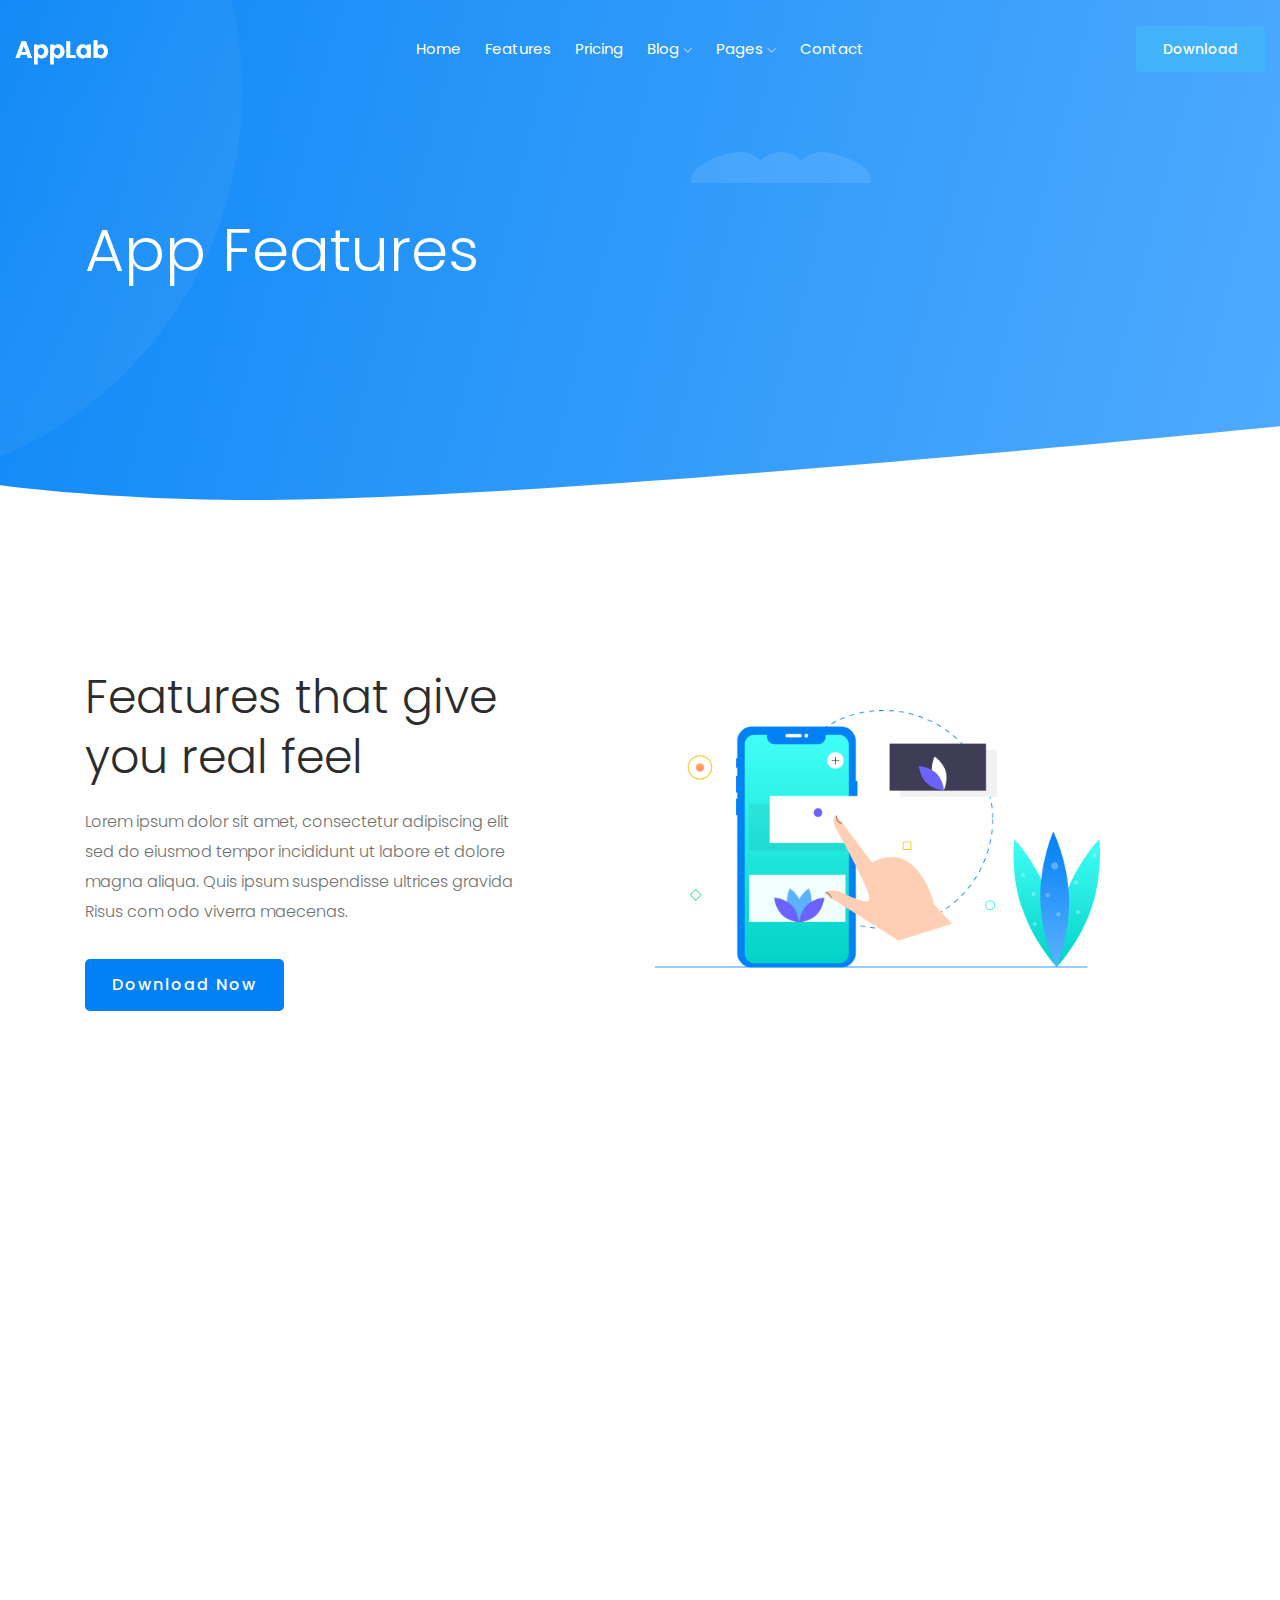
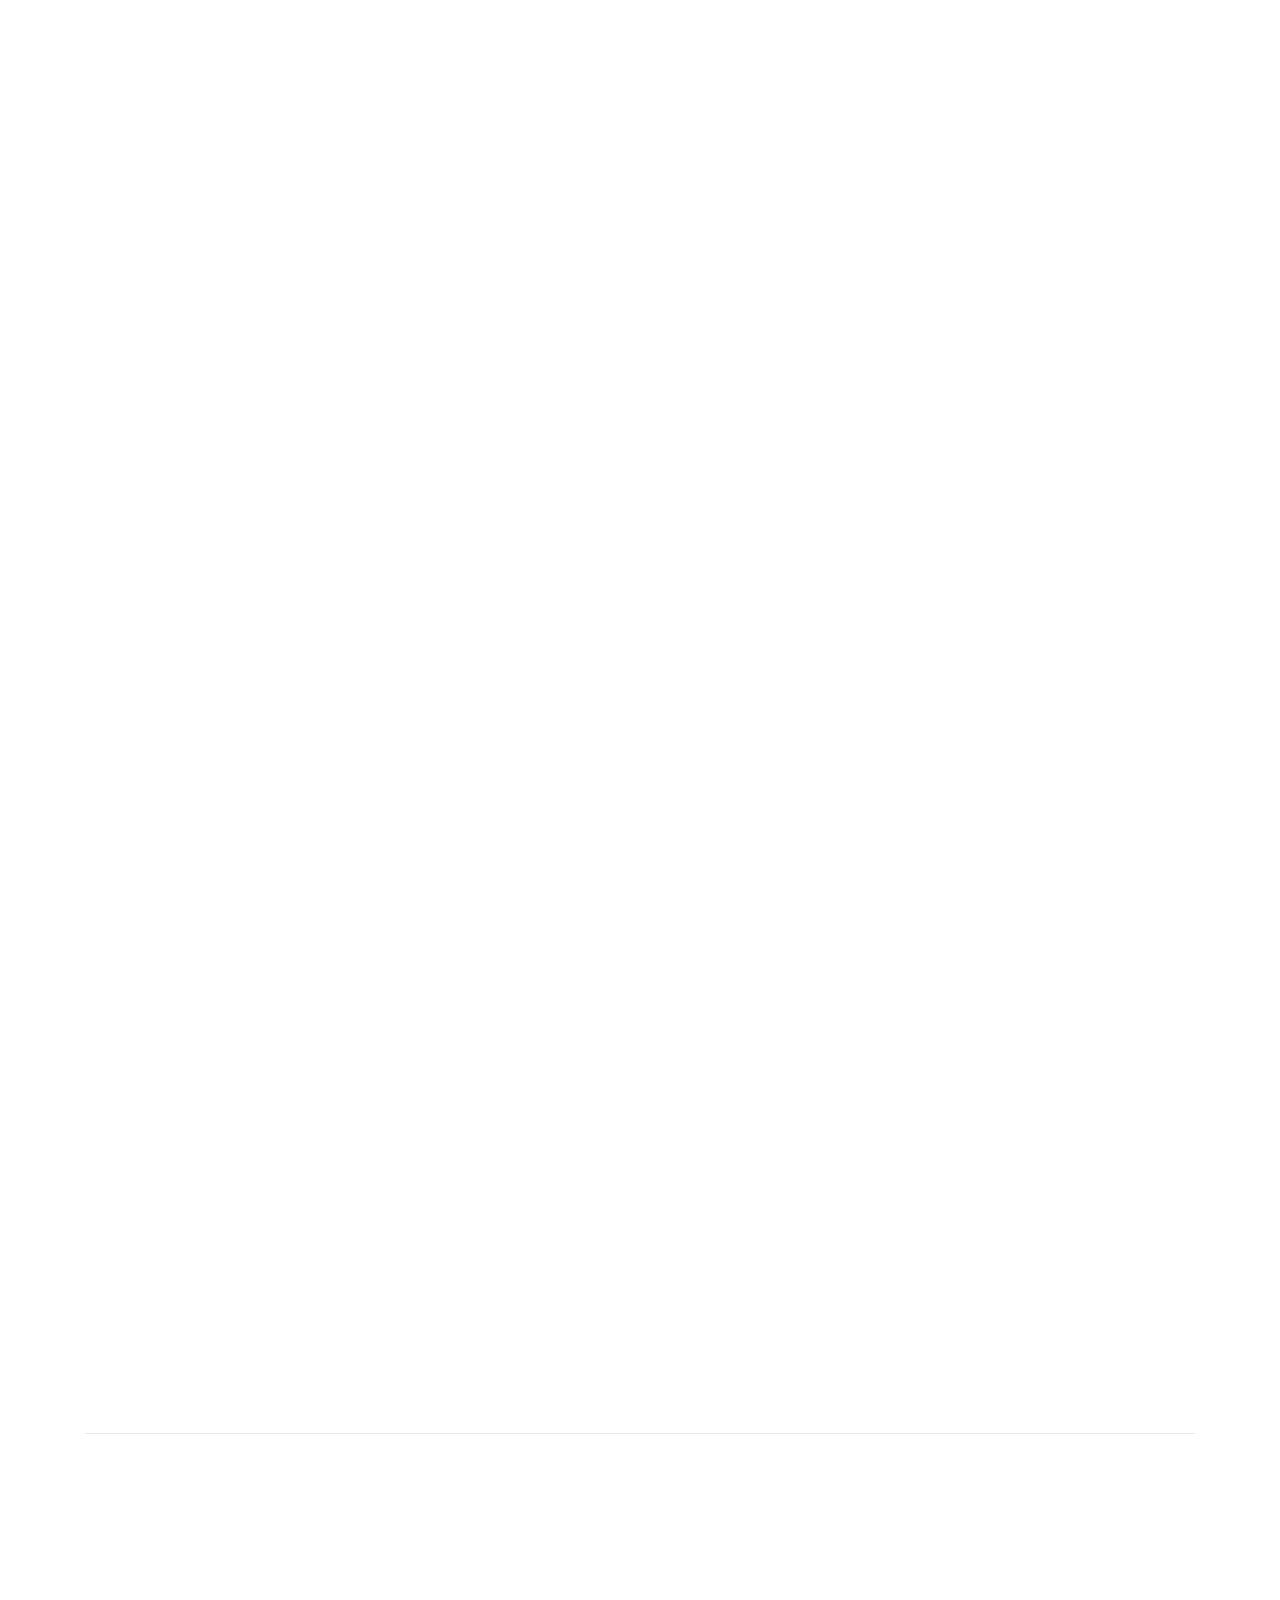
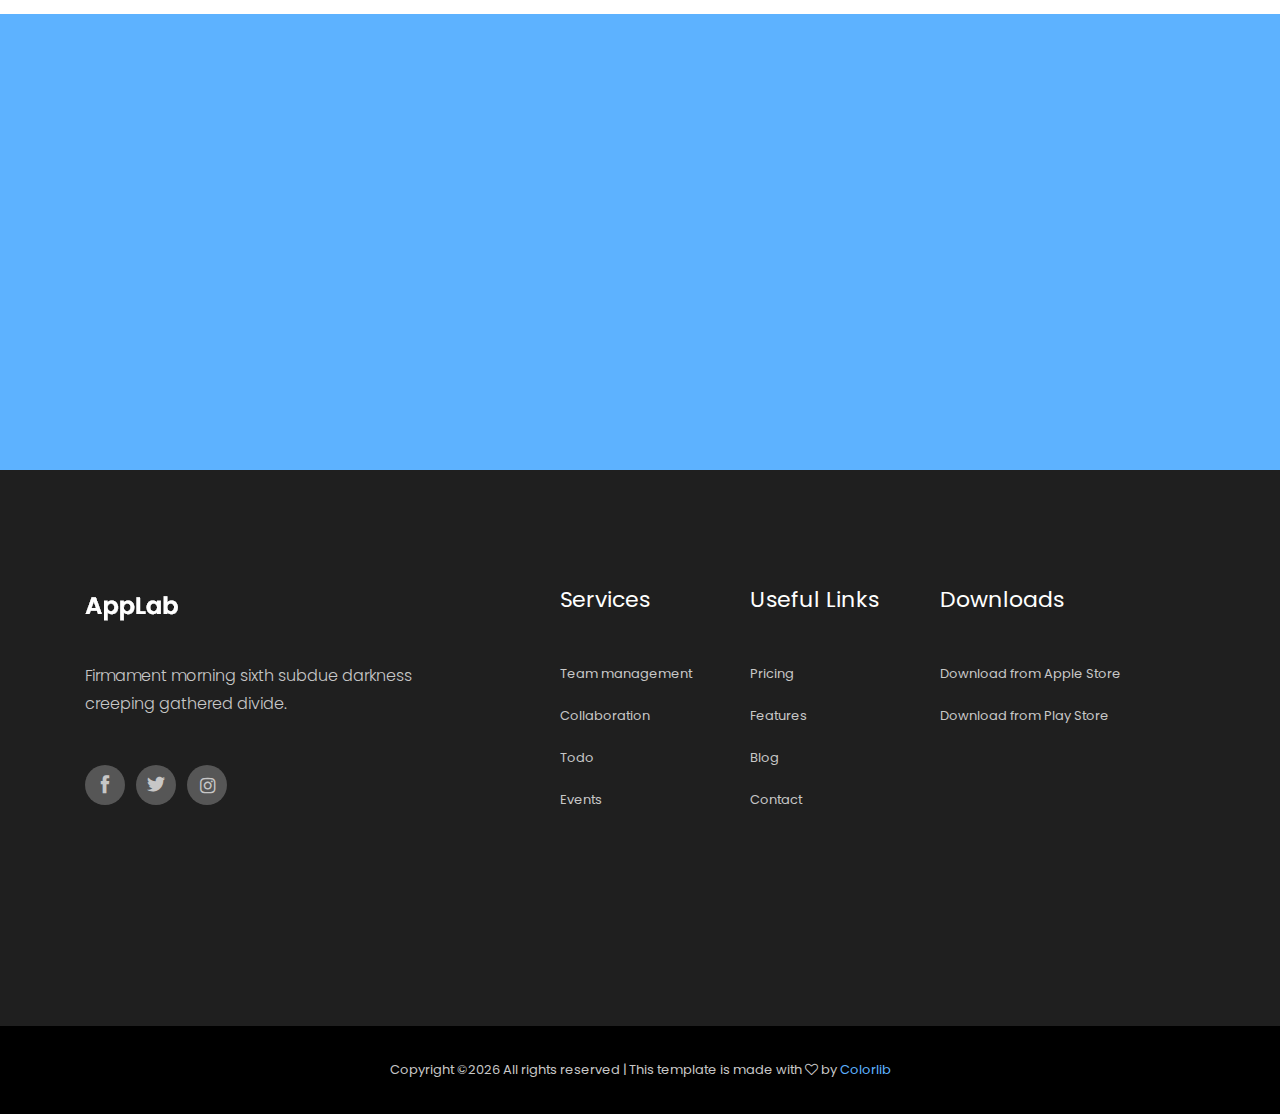
==== concept.html @ 872282f0 "changement sommaire + icones" ====
<!doctype html>
<html class="no-js" lang="zxx">

<head>
    <meta charset="utf-8">
    <meta http-equiv="x-ua-compatible" content="ie=edge">
    <title>AppLab</title>
    <meta name="description" content="">
    <meta name="viewport" content="width=device-width, initial-scale=1">

    <!-- <link rel="manifest" href="site.webmanifest"> -->
    <!-- Place favicon.ico in the root directory -->

    <!-- CSS here -->
    <link rel="stylesheet" href="css/bootstrap.min.css">
    <link rel="stylesheet" href="css/owl.carousel.min.css">
    <link rel="stylesheet" href="css/magnific-popup.css">
    <link rel="stylesheet" href="css/font-awesome.min.css">
    <link rel="stylesheet" href="css/themify-icons.css">
    <link rel="stylesheet" href="css/nice-select.css">
    <link rel="stylesheet" href="css/flaticon.css">
    <link rel="stylesheet" href="css/gijgo.css">
    <link rel="stylesheet" href="css/animate.min.css">
    <link rel="stylesheet" href="css/slick.css">
    <link rel="stylesheet" href="css/slicknav.css">
    <link rel="stylesheet" href="css/style.css">
    <!-- <link rel="stylesheet" href="css/responsive.css"> -->
</head>

<body>
    <!--[if lte IE 9]>
            <p class="browserupgrade">You are using an <strong>outdated</strong> browser. Please <a href="https://browsehappy.com/">upgrade your browser</a> to improve your experience and security.</p>
        <![endif]-->

    <!-- header-start -->
    <header>
        <div class="header-area ">
            <div id="sticky-header" class="main-header-area">
                <div class="container-fluid">
                    <div class="row align-items-center">
                        <div class="col-xl-3 col-lg-2">
                            <div class="logo">
                                <a href="index.html">
                                    <img src="img/logo.png" alt="">
                                </a>
                            </div>
                        </div>
                        <div class="col-xl-6 col-lg-7">
                            <div class="main-menu  d-none d-lg-block">
                                <nav>
                                    <ul id="navigation">
                                        <li><a class="active" href="index.html">home</a></li>
                                        <li><a href="features.html">Features</a></li>
                                        <li><a href="Pricing.html">Pricing</a></li>
                                        <li><a href="#">blog <i class="ti-angle-down"></i></a>
                                            <ul class="submenu">
                                                <li><a href="blog.html">blog</a></li>
                                                <li><a href="single-blog.html">single-blog</a></li>
                                            </ul>
                                        </li>
                                        <li><a href="#">pages <i class="ti-angle-down"></i></a>
                                            <ul class="submenu">
                                                 <li><a href="elements.html">elements</a></li>
                                            </ul>
                                        </li>
                                        <li><a href="contact.html">Contact</a></li>
                                    </ul>
                                </nav>
                            </div>
                        </div>
                        <div class="col-xl-3 col-lg-3 d-none d-lg-block">
                            <div class="Appointment">
                                <div class="book_btn d-none d-lg-block">
                                    <a  href="#">Download</a>
                                </div>
                            </div>
                        </div>
                        <div class="col-12">
                            <div class="mobile_menu d-block d-lg-none"></div>
                        </div>
                    </div>

                </div>
            </div>
        </div>
    </header>
    <!-- header-end -->

    <!-- bradcam_area  -->
    <div class="bradcam_area bradcam_bg_1">
        <div class="container">
            <div class="row">
                <div class="col-xl-12">
                    <div class="bradcam_text">
                        <h3>App Features</h3>
                    </div>
                </div>
            </div>
        </div>
    </div>
    <!-- /bradcam_area  -->

    <!-- about  -->
    <div class="features_area ">
        <div class="container">
            <div class="features_main_wrap">
                    <div class="row  align-items-center">
                            <div class="col-xl-5 col-lg-5 col-md-6">
                                <div class="features_info2">
                                    <h3>Features that give
                                        you real feel</h3>
                                    <p>Lorem ipsum dolor sit amet, consectetur adipiscing elit sed do eiusmod tempor incididunt
                                        ut labore et dolore magna aliqua. Quis ipsum suspendisse ultrices gravida Risus com odo
                                        viverra maecenas.</p>
                                    <div class="about_btn">
                                        <a class="boxed-btn4" href="#">Download Now</a>
                                    </div>
                                </div>
                            </div>
                            <div class="col-xl-5 col-lg-5 offset-xl-1 offset-lg-1 col-md-6 ">
                                <div class="about_draw wow fadeInUp" data-wow-duration=".7s" data-wow-delay=".5s">
                                    <img src="img/ilstrator_img/draw.png" alt="">
                                </div>
                            </div>
                    </div>
            </div>
            <div class="features_main_wrap">
                    <div class="row  align-items-center">
                            <div class="col-xl-5 col-lg-5 offset-xl-1 offset-lg-1 col-md-6">
                                <div class="about_image wow fadeInLeft" data-wow-duration=".4s" data-wow-delay=".3s">
                                    <img src="img/ilstrator_img/phone.png" alt="">
                                </div>
                            </div>
                            <div class="col-xl-6 col-lg-6 col-md-6">
                                <div class="features_info">
                                    <h3 class="wow fadeInUp" data-wow-duration=".5s" data-wow-delay=".3s" >Easy setup and <br>
                                            management</h3>
                                    <p class="wow fadeInUp" data-wow-duration=".6s" data-wow-delay=".4s"  >Lorem ipsum dolor sit amet, consectetur adipiscing elit sed do eiusmod tempor incididunt.</p>
                                    <ul>
                                        <li class="wow fadeInUp" data-wow-duration=".7s" data-wow-delay=".5s" > Apartments frequently or motionless. </li>
                                        <li class="wow fadeInUp" data-wow-duration=".8s" data-wow-delay=".6s" > Duis aute irure dolor in reprehenderit in voluptate. </li>
                                        <li class="wow fadeInUp" data-wow-duration=".9s" data-wow-delay=".7s" > Voluptatem quia voluptas sit aspernatur.</li>
                                    </ul>
            
                                    <div class="about_btn wow fadeInUp" data-wow-duration=".10s" data-wow-delay=".8s" >
                                        <a class="boxed-btn4" href="#">Download Now</a>
                                    </div>
                                </div>
                            </div>
                        </div>
            </div>
        </div>
    </div>
    <!--/ about  -->

    <!-- service_area_2  -->
    <div class="service_area_2 plus_margin">
        <div class="container">
            <div class="row align-items-center">
                <div class="col-xl-4 col-lg-4 col-md-6 wow fadeInLeft" data-wow-duration=".4s" data-wow-delay=".5s">
                    <div class="man_thumb">
                        <img src="img/ilstrator_img/man_walk.png" alt="">
                    </div>
                </div>
                <div class="col-xl-5 offset-xl-1 col-lg-6 col-md-6 ">
                    <div class="mobile_screen wow fadeInRight" data-wow-duration=".8s" data-wow-delay=".5s">
                        <img src="img/ilstrator_img/mobile_screen.png" alt="">
                    </div>
                </div>
            </div>
            <div class="service_content_wrap">
                <div class="row">
                    <div class="col-lg-4 col-md-4">
                        <div class="single_service  wow fadeInUp" data-wow-duration=".5s" data-wow-delay=".3s">
                            <span>01</span>
                            <h3>Sign Up for free</h3>
                            <p>Lorem ipsum dolor sit amet, consectetur adipiscing elit sed do eiusmod tempor.</p>
                        </div>
                    </div>
                    <div class="col-lg-4 col-md-4">
                        <div class="single_service  wow fadeInUp" data-wow-duration=".6s" data-wow-delay=".4s">
                            <span>02</span>
                            <h3>Make your profile</h3>
                            <p>Lorem ipsum dolor sit amet, consectetur adipiscing elit sed do eiusmod tempor.</p>
                        </div>
                    </div>
                    <div class="col-lg-4 col-md-4  wow fadeInUp" data-wow-duration=".7s" data-wow-delay=".5s">
                        <div class="single_service">
                            <span>03</span>
                            <h3>Enjoy the app</h3>
                            <p>Lorem ipsum dolor sit amet, consectetur adipiscing elit sed do eiusmod tempor.</p>
                        </div>
                    </div>
                </div>
            </div>
        </div>
    </div>
    <!--/ service_area_2  -->

    <!-- productivity_area  -->
    <div class="productivity_area">
        <div class="container">
            <div class="row align-items-center">
                <div class="col-xl-7 col-md-12 col-lg-6">
                    <h3 class="wow fadeInDown" data-wow-duration="1s" data-wow-delay=".1s">Get start from now <br>
                            and increase productivity</h3>
                </div>
                <div class="col-xl-5 col-md-12 col-lg-6">
                    <div class="app_download wow fadeInDown" data-wow-duration="1s" data-wow-delay=".1s">
                        <a href="#" >
                                <img src="img/ilstrator/app.svg" alt="">
                        </a>
                        <a href="#">
                                <img src="img/ilstrator/play.svg" alt="">
                        </a>
                        
                    </div>
                </div>
            </div>
        </div>
    </div>
    <!--/ productivity_area  -->

    <!-- footer start -->
    <footer class="footer">
        <div class="footer_top">
            <div class="container">
                <div class="row">
                    <div class="col-xl-4 col-md-6 col-lg-4">
                        <div class="footer_widget">
                            <div class="footer_logo">
                                <a href="#">
                                    <img src="img/logo.png" alt="">
                                </a>
                            </div>
                            <p>
                                Firmament morning sixth subdue darkness
                                creeping gathered divide.
                            </p>
                            <div class="socail_links">
                                <ul>
                                    <li>
                                        <a href="#">
                                            <i class="ti-facebook"></i>
                                        </a>
                                    </li>
                                    <li>
                                        <a href="#">
                                            <i class="ti-twitter-alt"></i>
                                        </a>
                                    </li>
                                    <li>
                                        <a href="#">
                                            <i class="fa fa-instagram"></i>
                                        </a>
                                    </li>
                                </ul>
                            </div>

                        </div>
                    </div>
                    <div class="col-xl-2 offset-xl-1 col-md-6 col-lg-3">
                        <div class="footer_widget">
                            <h3 class="footer_title">
                                    Services
                            </h3>
                            <ul>
                                <li><a href="#">Team management</a></li>
                                <li><a href="#">Collaboration</a></li>
                                <li><a href="#">Todo</a></li>
                                <li><a href="#">Events</a></li>
                            </ul>

                        </div>
                    </div>
                    <div class="col-xl-2 col-md-6 col-lg-2">
                        <div class="footer_widget">
                            <h3 class="footer_title">
                                    Useful Links
                            </h3>
                            <ul>
                                <li><a href="#">Pricing</a></li>
                                <li><a href="#">Features</a></li>
                                <li><a href="#">Blog</a></li>
                                <li><a href="#">Contact</a></li>
                            </ul>
                        </div>
                    </div>
                    <div class="col-xl-3 col-md-6 col-lg-3">
                        <div class="footer_widget">
                            <h3 class="footer_title">
                                    Downloads
                            </h3>
                            <ul>
                                <li>
                                    <a href="#">
                                        Download from Apple Store

                                    </a>
                                </li>
                                <li><a href="#">
                                        Download from Play Store
                                    </a>
                                </li>
                                </ul>
                        </div>
                    </div>
                </div>
            </div>
        </div>
        <div class="copy-right_text">
            <div class="container">
                <div class="footer_border"></div>
                <div class="row">
                    <div class="col-xl-12">
                        <p class="copy_right text-center">
                            <!-- Link back to Colorlib can't be removed. Template is licensed under CC BY 3.0. -->
Copyright &copy;<script>document.write(new Date().getFullYear());</script> All rights reserved | This template is made with <i class="fa fa-heart-o" aria-hidden="true"></i> by <a href="https://colorlib.com" target="_blank">Colorlib</a>
<!-- Link back to Colorlib can't be removed. Template is licensed under CC BY 3.0. -->
                        </p>
                    </div>
                </div>
            </div>
        </div>
    </footer>
    <!--/ footer end  -->

    <!-- JS here -->
    <script src="js/vendor/modernizr-3.5.0.min.js"></script>
    <script src="js/vendor/jquery-1.12.4.min.js"></script>
    <script src="js/popper.min.js"></script>
    <script src="js/bootstrap.min.js"></script>
    <script src="js/owl.carousel.min.js"></script>
    <script src="js/isotope.pkgd.min.js"></script>
    <script src="js/ajax-form.js"></script>
    <script src="js/waypoints.min.js"></script>
    <script src="js/jquery.counterup.min.js"></script>
    <script src="js/imagesloaded.pkgd.min.js"></script>
    <script src="js/scrollIt.js"></script>
    <script src="js/jquery.scrollUp.min.js"></script>
    <script src="js/wow.min.js"></script>
    <script src="js/nice-select.min.js"></script>
    <script src="js/jquery.slicknav.min.js"></script>
    <script src="js/jquery.magnific-popup.min.js"></script>
    <script src="js/plugins.js"></script>
    <script src="js/gijgo.min.js"></script>

    <!--contact js-->
    <script src="js/contact.js"></script>
    <script src="js/jquery.ajaxchimp.min.js"></script>
    <script src="js/jquery.form.js"></script>
    <script src="js/jquery.validate.min.js"></script>
    <script src="js/mail-script.js"></script>

    <script src="js/main.js"></script>
</body>

</html>
---- css/themify-icons.css ----
@font-face {
	font-family: 'themify';
	src:url('../fonts/themify.eot?-fvbane');
	src:url('../fonts/themify.eot?#iefix-fvbane') format('embedded-opentype'),
		url('../fonts/themify.woff?-fvbane') format('woff'),
		url('../fonts/themify.ttf?-fvbane') format('truetype'),
		url('../fonts/themify.svg?-fvbane#themify') format('svg');
	font-weight: normal;
	font-style: normal;
}

[class^="ti-"], [class*=" ti-"] {
	font-family: 'themify';
	/* speak: none; */
	font-style: normal;
	font-weight: normal;
	font-variant: normal;
	text-transform: none;
	line-height: 1;

	/* Better Font Rendering =========== */
	-webkit-font-smoothing: antialiased;
	-moz-osx-font-smoothing: grayscale;
}

.ti-wand:before {
	content: "\e600";
}
.ti-volume:before {
	content: "\e601";
}
.ti-user:before {
	content: "\e602";
}
.ti-unlock:before {
	content: "\e603";
}
.ti-unlink:before {
	content: "\e604";
}
.ti-trash:before {
	content: "\e605";
}
.ti-thought:before {
	content: "\e606";
}
.ti-target:before {
	content: "\e607";
}
.ti-tag:before {
	content: "\e608";
}
.ti-tablet:before {
	content: "\e609";
}
.ti-star:before {
	content: "\e60a";
}
.ti-spray:before {
	content: "\e60b";
}
.ti-signal:before {
	content: "\e60c";
}
.ti-shopping-cart:before {
	content: "\e60d";
}
.ti-shopping-cart-full:before {
	content: "\e60e";
}
.ti-settings:before {
	content: "\e60f";
}
.ti-search:before {
	content: "\e610";
}
.ti-zoom-in:before {
	content: "\e611";
}
.ti-zoom-out:before {
	content: "\e612";
}
.ti-cut:before {
	content: "\e613";
}
.ti-ruler:before {
	content: "\e614";
}
.ti-ruler-pencil:before {
	content: "\e615";
}
.ti-ruler-alt:before {
	content: "\e616";
}
.ti-bookmark:before {
	content: "\e617";
}
.ti-bookmark-alt:before {
	content: "\e618";
}
.ti-reload:before {
	content: "\e619";
}
.ti-plus:before {
	content: "\e61a";
}
.ti-pin:before {
	content: "\e61b";
}
.ti-pencil:before {
	content: "\e61c";
}
.ti-pencil-alt:before {
	content: "\e61d";
}
.ti-paint-roller:before {
	content: "\e61e";
}
.ti-paint-bucket:before {
	content: "\e61f";
}
.ti-na:before {
	content: "\e620";
}
.ti-mobile:before {
	content: "\e621";
}
.ti-minus:before {
	content: "\e622";
}
.ti-medall:before {
	content: "\e623";
}
.ti-medall-alt:before {
	content: "\e624";
}
.ti-marker:before {
	content: "\e625";
}
.ti-marker-alt:before {
	content: "\e626";
}
.ti-arrow-up:before {
	content: "\e627";
}
.ti-arrow-right:before {
	content: "\e628";
}
.ti-arrow-left:before {
	content: "\e629";
}
.ti-arrow-down:before {
	content: "\e62a";
}
.ti-lock:before {
	content: "\e62b";
}
.ti-location-arrow:before {
	content: "\e62c";
}
.ti-link:before {
	content: "\e62d";
}
.ti-layout:before {
	content: "\e62e";
}
.ti-layers:before {
	content: "\e62f";
}
.ti-layers-alt:before {
	content: "\e630";
}
.ti-key:before {
	content: "\e631";
}
.ti-import:before {
	content: "\e632";
}
.ti-image:before {
	content: "\e633";
}
.ti-heart:before {
	content: "\e634";
}
.ti-heart-broken:before {
	content: "\e635";
}
.ti-hand-stop:before {
	content: "\e636";
}
.ti-hand-open:before {
	content: "\e637";
}
.ti-hand-drag:before {
	content: "\e638";
}
.ti-folder:before {
	content: "\e639";
}
.ti-flag:before {
	content: "\e63a";
}
.ti-flag-alt:before {
	content: "\e63b";
}
.ti-flag-alt-2:before {
	content: "\e63c";
}
.ti-eye:before {
	content: "\e63d";
}
.ti-export:before {
	content: "\e63e";
}
.ti-exchange-vertical:before {
	content: "\e63f";
}
.ti-desktop:before {
	content: "\e640";
}
.ti-cup:before {
	content: "\e641";
}
.ti-crown:before {
	content: "\e642";
}
.ti-comments:before {
	content: "\e643";
}
.ti-comment:before {
	content: "\e644";
}
.ti-comment-alt:before {
	content: "\e645";
}
.ti-close:before {
	content: "\e646";
}
.ti-clip:before {
	content: "\e647";
}
.ti-angle-up:before {
	content: "\e648";
}
.ti-angle-right:before {
	content: "\e649";
}
.ti-angle-left:before {
	content: "\e64a";
}
.ti-angle-down:before {
	content: "\e64b";
}
.ti-check:before {
	content: "\e64c";
}
.ti-check-box:before {
	content: "\e64d";
}
.ti-camera:before {
	content: "\e64e";
}
.ti-announcement:before {
	content: "\e64f";
}
.ti-brush:before {
	content: "\e650";
}
.ti-briefcase:before {
	content: "\e651";
}
.ti-bolt:before {
	content: "\e652";
}
.ti-bolt-alt:before {
	content: "\e653";
}
.ti-blackboard:before {
	content: "\e654";
}
.ti-bag:before {
	content: "\e655";
}
.ti-move:before {
	content: "\e656";
}
.ti-arrows-vertical:before {
	content: "\e657";
}
.ti-arrows-horizontal:before {
	content: "\e658";
}
.ti-fullscreen:before {
	content: "\e659";
}
.ti-arrow-top-right:before {
	content: "\e65a";
}
.ti-arrow-top-left:before {
	content: "\e65b";
}
.ti-arrow-circle-up:before {
	content: "\e65c";
}
.ti-arrow-circle-right:before {
	content: "\e65d";
}
.ti-arrow-circle-left:before {
	content: "\e65e";
}
.ti-arrow-circle-down:before {
	content: "\e65f";
}
.ti-angle-double-up:before {
	content: "\e660";
}
.ti-angle-double-right:before {
	content: "\e661";
}
.ti-angle-double-left:before {
	content: "\e662";
}
.ti-angle-double-down:before {
	content: "\e663";
}
.ti-zip:before {
	content: "\e664";
}
.ti-world:before {
	content: "\e665";
}
.ti-wheelchair:before {
	content: "\e666";
}
.ti-view-list:before {
	content: "\e667";
}
.ti-view-list-alt:before {
	content: "\e668";
}
.ti-view-grid:before {
	content: "\e669";
}
.ti-uppercase:before {
	content: "\e66a";
}
.ti-upload:before {
	content: "\e66b";
}
.ti-underline:before {
	content: "\e66c";
}
.ti-truck:before {
	content: "\e66d";
}
.ti-timer:before {
	content: "\e66e";
}
.ti-ticket:before {
	content: "\e66f";
}
.ti-thumb-up:before {
	content: "\e670";
}
.ti-thumb-down:before {
	content: "\e671";
}
.ti-text:before {
	content: "\e672";
}
.ti-stats-up:before {
	content: "\e673";
}
.ti-stats-down:before {
	content: "\e674";
}
.ti-split-v:before {
	content: "\e675";
}
.ti-split-h:before {
	content: "\e676";
}
.ti-smallcap:before {
	content: "\e677";
}
.ti-shine:before {
	content: "\e678";
}
.ti-shift-right:before {
	content: "\e679";
}
.ti-shift-left:before {
	content: "\e67a";
}
.ti-shield:before {
	content: "\e67b";
}
.ti-notepad:before {
	content: "\e67c";
}
.ti-server:before {
	content: "\e67d";
}
.ti-quote-right:before {
	content: "\e67e";
}
.ti-quote-left:before {
	content: "\e67f";
}
.ti-pulse:before {
	content: "\e680";
}
.ti-printer:before {
	content: "\e681";
}
.ti-power-off:before {
	content: "\e682";
}
.ti-plug:before {
	content: "\e683";
}
.ti-pie-chart:before {
	content: "\e684";
}
.ti-paragraph:before {
	content: "\e685";
}
.ti-panel:before {
	content: "\e686";
}
.ti-package:before {
	content: "\e687";
}
.ti-music:before {
	content: "\e688";
}
.ti-music-alt:before {
	content: "\e689";
}
.ti-mouse:before {
	content: "\e68a";
}
.ti-mouse-alt:before {
	content: "\e68b";
}
.ti-money:before {
	content: "\e68c";
}
.ti-microphone:before {
	content: "\e68d";
}
.ti-menu:before {
	content: "\e68e";
}
.ti-menu-alt:before {
	content: "\e68f";
}
.ti-map:before {
	content: "\e690";
}
.ti-map-alt:before {
	content: "\e691";
}
.ti-loop:before {
	content: "\e692";
}
.ti-location-pin:before {
	content: "\e693";
}
.ti-list:before {
	content: "\e694";
}
.ti-light-bulb:before {
	content: "\e695";
}
.ti-Italic:before {
	content: "\e696";
}
.ti-info:before {
	content: "\e697";
}
.ti-infinite:before {
	content: "\e698";
}
.ti-id-badge:before {
	content: "\e699";
}
.ti-hummer:before {
	content: "\e69a";
}
.ti-home:before {
	content: "\e69b";
}
.ti-help:before {
	content: "\e69c";
}
.ti-headphone:before {
	content: "\e69d";
}
.ti-harddrives:before {
	content: "\e69e";
}
.ti-harddrive:before {
	content: "\e69f";
}
.ti-gift:before {
	content: "\e6a0";
}
.ti-game:before {
	content: "\e6a1";
}
.ti-filter:before {
	content: "\e6a2";
}
.ti-files:before {
	content: "\e6a3";
}
.ti-file:before {
	content: "\e6a4";
}
.ti-eraser:before {
	content: "\e6a5";
}
.ti-envelope:before {
	content: "\e6a6";
}
.ti-download:before {
	content: "\e6a7";
}
.ti-direction:before {
	content: "\e6a8";
}
.ti-direction-alt:before {
	content: "\e6a9";
}
.ti-dashboard:before {
	content: "\e6aa";
}
.ti-control-stop:before {
	content: "\e6ab";
}
.ti-control-shuffle:before {
	content: "\e6ac";
}
.ti-control-play:before {
	content: "\e6ad";
}
.ti-control-pause:before {
	content: "\e6ae";
}
.ti-control-forward:before {
	content: "\e6af";
}
.ti-control-backward:before {
	content: "\e6b0";
}
.ti-cloud:before {
	content: "\e6b1";
}
.ti-cloud-up:before {
	content: "\e6b2";
}
.ti-cloud-down:before {
	content: "\e6b3";
}
.ti-clipboard:before {
	content: "\e6b4";
}
.ti-car:before {
	content: "\e6b5";
}
.ti-calendar:before {
	content: "\e6b6";
}
.ti-book:before {
	content: "\e6b7";
}
.ti-bell:before {
	content: "\e6b8";
}
.ti-basketball:before {
	content: "\e6b9";
}
.ti-bar-chart:before {
	content: "\e6ba";
}
.ti-bar-chart-alt:before {
	content: "\e6bb";
}
.ti-back-right:before {
	content: "\e6bc";
}
.ti-back-left:before {
	content: "\e6bd";
}
.ti-arrows-corner:before {
	content: "\e6be";
}
.ti-archive:before {
	content: "\e6bf";
}
.ti-anchor:before {
	content: "\e6c0";
}
.ti-align-right:before {
	content: "\e6c1";
}
.ti-align-left:before {
	content: "\e6c2";
}
.ti-align-justify:before {
	content: "\e6c3";
}
.ti-align-center:before {
	content: "\e6c4";
}
.ti-alert:before {
	content: "\e6c5";
}
.ti-alarm-clock:before {
	content: "\e6c6";
}
.ti-agenda:before {
	content: "\e6c7";
}
.ti-write:before {
	content: "\e6c8";
}
.ti-window:before {
	content: "\e6c9";
}
.ti-widgetized:before {
	content: "\e6ca";
}
.ti-widget:before {
	content: "\e6cb";
}
.ti-widget-alt:before {
	content: "\e6cc";
}
.ti-wallet:before {
	content: "\e6cd";
}
.ti-video-clapper:before {
	content: "\e6ce";
}
.ti-video-camera:before {
	content: "\e6cf";
}
.ti-vector:before {
	content: "\e6d0";
}
.ti-themify-logo:before {
	content: "\e6d1";
}
.ti-themify-favicon:before {
	content: "\e6d2";
}
.ti-themify-favicon-alt:before {
	content: "\e6d3";
}
.ti-support:before {
	content: "\e6d4";
}
.ti-stamp:before {
	content: "\e6d5";
}
.ti-split-v-alt:before {
	content: "\e6d6";
}
.ti-slice:before {
	content: "\e6d7";
}
.ti-shortcode:before {
	content: "\e6d8";
}
.ti-shift-right-alt:before {
	content: "\e6d9";
}
.ti-shift-left-alt:before {
	content: "\e6da";
}
.ti-ruler-alt-2:before {
	content: "\e6db";
}
.ti-receipt:before {
	content: "\e6dc";
}
.ti-pin2:before {
	content: "\e6dd";
}
.ti-pin-alt:before {
	content: "\e6de";
}
.ti-pencil-alt2:before {
	content: "\e6df";
}
.ti-palette:before {
	content: "\e6e0";
}
.ti-more:before {
	content: "\e6e1";
}
.ti-more-alt:before {
	content: "\e6e2";
}
.ti-microphone-alt:before {
	content: "\e6e3";
}
.ti-magnet:before {
	content: "\e6e4";
}
.ti-line-double:before {
	content: "\e6e5";
}
.ti-line-dotted:before {
	content: "\e6e6";
}
.ti-line-dashed:before {
	content: "\e6e7";
}
.ti-layout-width-full:before {
	content: "\e6e8";
}
.ti-layout-width-default:before {
	content: "\e6e9";
}
.ti-layout-width-default-alt:before {
	content: "\e6ea";
}
.ti-layout-tab:before {
	content: "\e6eb";
}
.ti-layout-tab-window:before {
	content: "\e6ec";
}
.ti-layout-tab-v:before {
	content: "\e6ed";
}
.ti-layout-tab-min:before {
	content: "\e6ee";
}
.ti-layout-slider:before {
	content: "\e6ef";
}
.ti-layout-slider-alt:before {
	content: "\e6f0";
}
.ti-layout-sidebar-right:before {
	content: "\e6f1";
}
.ti-layout-sidebar-none:before {
	content: "\e6f2";
}
.ti-layout-sidebar-left:before {
	content: "\e6f3";
}
.ti-layout-placeholder:before {
	content: "\e6f4";
}
.ti-layout-menu:before {
	content: "\e6f5";
}
.ti-layout-menu-v:before {
	content: "\e6f6";
}
.ti-layout-menu-separated:before {
	content: "\e6f7";
}
.ti-layout-menu-full:before {
	content: "\e6f8";
}
.ti-layout-media-right-alt:before {
	content: "\e6f9";
}
.ti-layout-media-right:before {
	content: "\e6fa";
}
.ti-layout-media-overlay:before {
	content: "\e6fb";
}
.ti-layout-media-overlay-alt:before {
	content: "\e6fc";
}
.ti-layout-media-overlay-alt-2:before {
	content: "\e6fd";
}
.ti-layout-media-left-alt:before {
	content: "\e6fe";
}
.ti-layout-media-left:before {
	content: "\e6ff";
}
.ti-layout-media-center-alt:before {
	content: "\e700";
}
.ti-layout-media-center:before {
	content: "\e701";
}
.ti-layout-list-thumb:before {
	content: "\e702";
}
.ti-layout-list-thumb-alt:before {
	content: "\e703";
}
.ti-layout-list-post:before {
	content: "\e704";
}
.ti-layout-list-large-image:before {
	content: "\e705";
}
.ti-layout-line-solid:before {
	content: "\e706";
}
.ti-layout-grid4:before {
	content: "\e707";
}
.ti-layout-grid3:before {
	content: "\e708";
}
.ti-layout-grid2:before {
	content: "\e709";
}
.ti-layout-grid2-thumb:before {
	content: "\e70a";
}
.ti-layout-cta-right:before {
	content: "\e70b";
}
.ti-layout-cta-left:before {
	content: "\e70c";
}
.ti-layout-cta-center:before {
	content: "\e70d";
}
.ti-layout-cta-btn-right:before {
	content: "\e70e";
}
.ti-layout-cta-btn-left:before {
	content: "\e70f";
}
.ti-layout-column4:before {
	content: "\e710";
}
.ti-layout-column3:before {
	content: "\e711";
}
.ti-layout-column2:before {
	content: "\e712";
}
.ti-layout-accordion-separated:before {
	content: "\e713";
}
.ti-layout-accordion-merged:before {
	content: "\e714";
}
.ti-layout-accordion-list:before {
	content: "\e715";
}
.ti-ink-pen:before {
	content: "\e716";
}
.ti-info-alt:before {
	content: "\e717";
}
.ti-help-alt:before {
	content: "\e718";
}
.ti-headphone-alt:before {
	content: "\e719";
}
.ti-hand-point-up:before {
	content: "\e71a";
}
.ti-hand-point-right:before {
	content: "\e71b";
}
.ti-hand-point-left:before {
	content: "\e71c";
}
.ti-hand-point-down:before {
	content: "\e71d";
}
.ti-gallery:before {
	content: "\e71e";
}
.ti-face-smile:before {
	content: "\e71f";
}
.ti-face-sad:before {
	content: "\e720";
}
.ti-credit-card:before {
	content: "\e721";
}
.ti-control-skip-forward:before {
	content: "\e722";
}
.ti-control-skip-backward:before {
	content: "\e723";
}
.ti-control-record:before {
	content: "\e724";
}
.ti-control-eject:before {
	content: "\e725";
}
.ti-comments-smiley:before {
	content: "\e726";
}
.ti-brush-alt:before {
	content: "\e727";
}
.ti-youtube:before {
	content: "\e728";
}
.ti-vimeo:before {
	content: "\e729";
}
.ti-twitter:before {
	content: "\e72a";
}
.ti-time:before {
	content: "\e72b";
}
.ti-tumblr:before {
	content: "\e72c";
}
.ti-skype:before {
	content: "\e72d";
}
.ti-share:before {
	content: "\e72e";
}
.ti-share-alt:before {
	content: "\e72f";
}
.ti-rocket:before {
	content: "\e730";
}
.ti-pinterest:before {
	content: "\e731";
}
.ti-new-window:before {
	content: "\e732";
}
.ti-microsoft:before {
	content: "\e733";
}
.ti-list-ol:before {
	content: "\e734";
}
.ti-linkedin:before {
	content: "\e735";
}
.ti-layout-sidebar-2:before {
	content: "\e736";
}
.ti-layout-grid4-alt:before {
	content: "\e737";
}
.ti-layout-grid3-alt:before {
	content: "\e738";
}
.ti-layout-grid2-alt:before {
	content: "\e739";
}
.ti-layout-column4-alt:before {
	content: "\e73a";
}
.ti-layout-column3-alt:before {
	content: "\e73b";
}
.ti-layout-column2-alt:before {
	content: "\e73c";
}
.ti-instagram:before {
	content: "\e73d";
}
.ti-google:before {
	content: "\e73e";
}
.ti-github:before {
	content: "\e73f";
}
.ti-flickr:before {
	content: "\e740";
}
.ti-facebook:before {
	content: "\e741";
}
.ti-dropbox:before {
	content: "\e742";
}
.ti-dribbble:before {
	content: "\e743";
}
.ti-apple:before {
	content: "\e744";
}
.ti-android:before {
	content: "\e745";
}
.ti-save:before {
	content: "\e746";
}
.ti-save-alt:before {
	content: "\e747";
}
.ti-yahoo:before {
	content: "\e748";
}
.ti-wordpress:before {
	content: "\e749";
}
.ti-vimeo-alt:before {
	content: "\e74a";
}
.ti-twitter-alt:before {
	content: "\e74b";
}
.ti-tumblr-alt:before {
	content: "\e74c";
}
.ti-trello:before {
	content: "\e74d";
}
.ti-stack-overflow:before {
	content: "\e74e";
}
.ti-soundcloud:before {
	content: "\e74f";
}
.ti-sharethis:before {
	content: "\e750";
}
.ti-sharethis-alt:before {
	content: "\e751";
}
.ti-reddit:before {
	content: "\e752";
}
.ti-pinterest-alt:before {
	content: "\e753";
}
.ti-microsoft-alt:before {
	content: "\e754";
}
.ti-linux:before {
	content: "\e755";
}
.ti-jsfiddle:before {
	content: "\e756";
}
.ti-joomla:before {
	content: "\e757";
}
.ti-html5:before {
	content: "\e758";
}
.ti-flickr-alt:before {
	content: "\e759";
}
.ti-email:before {
	content: "\e75a";
}
.ti-drupal:before {
	content: "\e75b";
}
.ti-dropbox-alt:before {
	content: "\e75c";
}
.ti-css3:before {
	content: "\e75d";
}
.ti-rss:before {
	content: "\e75e";
}
.ti-rss-alt:before {
	content: "\e75f";
}
---- css/nice-select.css ----
.nice-select {
  -webkit-tap-highlight-color: transparent;
  background-color: #fff;
  border-radius: 5px;
  border: solid 1px #e8e8e8;
  box-sizing: border-box;
  clear: both;
  cursor: pointer;
  display: block;
  float: left;
  font-family: inherit;
  font-size: 14px;
  font-weight: normal;
  height: 42px;
  line-height: 40px;
  outline: none;
  padding-left: 18px;
  padding-right: 30px;
  position: relative;
  text-align: left !important;
  -webkit-transition: all 0.2s ease-in-out;
  transition: all 0.2s ease-in-out;
  -webkit-user-select: none;
     -moz-user-select: none;
      -ms-user-select: none;
          user-select: none;
  white-space: nowrap;
  width: auto; }
  .nice-select:hover {
    border-color: #dbdbdb; }
  .nice-select:active, .nice-select.open, .nice-select:focus {
    border-color: #999; }


  .nice-select.disabled {
    border-color: #ededed;
    color: #999;
    pointer-events: none; }
    .nice-select.disabled:after {
      border-color: #cccccc; }
  .nice-select.wide {
    width: 100%; }
    .nice-select.wide .list {
      left: 0 !important;
      right: 0 !important; }
  .nice-select.right {
    float: right; }
    .nice-select.right .list {
      left: auto;
      right: 0; }
  .nice-select.small {
    font-size: 12px;
    height: 36px;
    line-height: 34px; }
    .nice-select.small:after {
      height: 4px;
      width: 4px; }
    .nice-select.small .option {
      line-height: 34px;
      min-height: 34px; }
  .nice-select .list {
    background-color: #fff;
    border-radius: 5px;
    box-shadow: 0 0 0 1px rgba(68, 68, 68, 0.11);
    box-sizing: border-box;
    margin-top: 4px;
    opacity: 0;
    overflow: hidden;
    padding: 0;
    pointer-events: none;
    position: absolute;
    top: 100%;
    left: 0;
    -webkit-transform-origin: 50% 0;
        -ms-transform-origin: 50% 0;
            transform-origin: 50% 0;
    -webkit-transform: scale(0.75) translateY(-21px);
        -ms-transform: scale(0.75) translateY(-21px);
            transform: scale(0.75) translateY(-21px);
    -webkit-transition: all 0.2s cubic-bezier(0.5, 0, 0, 1.25), opacity 0.15s ease-out;
    transition: all 0.2s cubic-bezier(0.5, 0, 0, 1.25), opacity 0.15s ease-out;
    z-index: 9; }
    .nice-select .list:hover .option:not(:hover) {
      background-color: transparent !important; }
  .nice-select .option {
    cursor: pointer;
    font-weight: 400;
    line-height: 40px;
    list-style: none;
    min-height: 40px;
    outline: none;
    padding-left: 18px;
    padding-right: 29px;
    text-align: left;
    -webkit-transition: all 0.2s;
    transition: all 0.2s; }
    .nice-select .option:hover, .nice-select .option.focus, .nice-select .option.selected.focus {
      background-color: #f6f6f6; }
    .nice-select .option.selected {
      font-weight: bold; }
    .nice-select .option.disabled {
      background-color: transparent;
      color: #999;
      cursor: default; }

.no-csspointerevents .nice-select .list {
  display: none; }

.no-csspointerevents .nice-select.open .list {
  display: block; }





  /* ,,,,,,,,,,,,,,,, */


  .nice-select:after {
    content: "\e64b";
    display: block;
    height: 5px;
    margin-top: -5px;
    pointer-events: none;
    position: absolute;
    right: 30px;
    top: 8px;
    transition: all 0.15s ease-in-out;
    width: 5px;
    font-family: 'themify';
    color: #ddd; }

    .nice-select.open:after {
 }
    .nice-select.open .list {
      opacity: 1;
      pointer-events: auto;
      -webkit-transform: scale(1) translateY(0);
          -ms-transform: scale(1) translateY(0);
              transform: scale(1) translateY(0); }
---- css/flaticon.css ----
/*
  	Flaticon icon font: Flaticon
  	Creation date: 07/09/2019 08:07
  	*/

	  @font-face {
		font-family: "Flaticon";
		src: url("../fonts/Flaticon.eot");
		src: url("../fonts/Flaticon.eot");
		src: url("../fonts/Flaticon.eot?#iefix") format("embedded-opentype"),
			 url("../fonts/Flaticon.woff2") format("woff2"),
			 url("../fonts/Flaticon.woff") format("woff"),
			 url("../fonts/Flaticon.ttf") format("truetype"),
			 url("../fonts/Flaticon.svg#Flaticon") format("svg");
		font-weight: normal;
		font-style: normal;
	  }
	  
	  @media screen and (-webkit-min-device-pixel-ratio:0) {
		@font-face {
		  font-family: "Flaticon";
		  src: url("./Flaticon.svg#Flaticon") format("svg");
		}
	  }
	  
	  [class^="flaticon-"]:before, [class*=" flaticon-"]:before,
	  [class^="flaticon-"]:after, [class*=" flaticon-"]:after {   
		font-family: Flaticon;
			  font-size: 20px;
	  font-style: normal;
	  margin-left: 20px;
	  }
	  
	.flaticon-legal-paper:before {
		content: "\e001";
	}
	.flaticon-case:before {
		content: "\e002";
	}
	.flaticon-survey:before {
		content: "\e003";
	}
	.flaticon-bar-chart:before {
		content: "\e004";
	}
	.flaticon-controls:before {
		content: "\e005";
	}
	.flaticon-puzzle:before {
		content: "\e006";
	}
	.flaticon-right:before {
		content: "\e007";
	}
---- css/gijgo.css ----
.gj-button {
    background-color: #f5f5f5;
    border: 1px solid #ddd;
    color: #000;
    border-radius: 3px;
    padding: 6px 10px;
    cursor: pointer;
}

.gj-unselectable {
    -webkit-touch-callout: none;
    -webkit-user-select: none;
    -khtml-user-select: none;
    -moz-user-select: none;
    -ms-user-select: none;
    user-select: none;
}

.gj-row {
    display: -webkit-box;
    display: -ms-flexbox;
    display: flex;
    -ms-flex-wrap: wrap;
    flex-wrap: wrap;
}

.gj-margin-left-5 {
    margin-left: 5px;
}

.gj-margin-left-10 {
    margin-left: 10px;
}

.gj-width-full {
    width: 100%;
}

.gj-cursor-pointer {
    cursor: pointer;
}

.gj-text-align-center {
    text-align: center;
}

.gj-font-size-16 {
    font-size: 16px;
}

.gj-hidden {
    display: none;
}

/** Material Design */
.gj-button-md {
    background: 0 0;
    border: none;
    border-radius: 2px;
    color: rgba(0, 0, 0, 0.87);
    position: relative;
    height: 36px;
    margin: 0;
    min-width: 64px;
    padding: 0 16px;
    display: inline-block;
    font-family: "Roboto","Helvetica","Arial",sans-serif;
    font-size: 1rem;
    font-weight: 500;
    text-transform: uppercase;
    letter-spacing: 0;
    overflow: hidden;
    will-change: box-shadow;
    transition: box-shadow .2s cubic-bezier(.4,0,1,1),background-color .2s cubic-bezier(.4,0,.2,1),color .2s cubic-bezier(.4,0,.2,1);
    outline: none;
    cursor: pointer;
    text-decoration: none;
    text-align: center;
    line-height: 36px;
    vertical-align: middle;
    overflow: hidden;
    -webkit-user-select: none;
    -moz-user-select: none;
    -ms-user-select: none;
    user-select: none;
}

.gj-button-md:hover {
    background-color: rgba(158,158,158,.2);
}

.gj-button-md:disabled {
    color: rgba(0,0,0,.26);
    background: 0 0;
}

.gj-button-md .material-icons,
.gj-button-md .gj-icon {
    vertical-align: middle;
    /*font-size: 1.3rem;
    margin-right: 4px;*/
}

.gj-button-md.gj-button-md-icon {
    width: 24px;
    height: 31px;
    min-width: 24px;
    padding: 0px;
    display: table;
}

.gj-button-md.gj-button-md-icon .material-icons,
.gj-button-md.gj-button-md-icon .gj-icon {
    display: table-cell;
    margin-right: 0px;
    width: 24px;
    height: 24px;
}

.gj-button-md.active {
    background-color: rgba(158,158,158,.4);
}

.gj-button-md-group {
    position: relative;
    display: inline-block;
    vertical-align: middle;
}

.gj-textbox-md {
    border: none;
    border-bottom: 1px solid rgba(0,0,0,.42);
    display: block;
    font-family: "Helvetica","Arial",sans-serif;
    font-size: 16px;
    line-height: 16px;
    padding: 4px 0px;
    margin: 0;
    width: 100%;
    background: 0 0;
    text-align: left;
    color: rgba(0,0,0,.87);
}

.gj-textbox-md:focus,
.gj-textbox-md:active {
    border-bottom: 2px solid rgba(0,0,0,.42);
    outline: none;
}

.gj-textbox-md::placeholder {
    color: #8e8e8e;
}

.gj-textbox-md:-ms-input-placeholder {
    color: #8e8e8e;
}

.gj-textbox-md::-ms-input-placeholder {
    color: #8e8e8e;
}

.gj-md-spacer-24 {
    min-width: 24px;
    width: 24px;
    display: inline-block;
}

.gj-md-spacer-32 {
    min-width: 32px;
    width: 32px;
    display: inline-block;
}

.gj-modal {
    position: fixed;
    top: 0;
    right: 0;
    bottom: 0;
    left: 0;
    z-index: 1203;
    display: none;
    overflow: hidden;
    -webkit-overflow-scrolling: touch;
    outline: 0;
    background-color: rgba(0, 0, 0, 0.54118);
    transition: 200ms ease opacity;
    will-change: opacity;
}

/* List */
ul.gj-list li [data-role="wrapper"] {
    display: table;
    width: 100%;
}

ul.gj-list li [data-role="checkbox"] {
    display: table-cell;
    vertical-align:middle;
    text-align:center;
}

ul.gj-list li [data-role="image"] {
    display: table-cell;
    vertical-align:middle;
    text-align:center;
}

ul.gj-list li [data-role="display"] {
    display: table-cell;
    vertical-align:middle;
    cursor: pointer;
}

ul.gj-list li [data-role="display"]:empty:before {
  content: "\200b"; /* unicode zero width space character */
}

/* List - Bootstrap */
ul.gj-list-bootstrap {
    padding-left: 0px;
    margin-bottom: 0px;
}

ul.gj-list-bootstrap li {
    padding: 0px;
}

ul.gj-list-bootstrap li [data-role="wrapper"] {
    padding: 0px 10px;
}

ul.gj-list-bootstrap li [data-role="checkbox"] {
    width: 24px;
    padding: 3px;
}

ul.gj-list-bootstrap li [data-role="image"] {
    width: 24px;
    height: 24px;
}

ul.gj-list-bootstrap li [data-role="display"] {
    padding: 8px 0px 8px 4px;
}

.list-group-item.active ul li, .list-group-item.active:focus ul li, .list-group-item.active:hover ul li {
    text-shadow: none;
    color:initial;
}

/* List - Material Design */
ul.gj-list-md {
    padding: 0px;
    list-style: none;
    list-style-type: none;
    line-height: 24px;
    letter-spacing: 0;
    color: #616161; /* Gray 700 */
}

ul.gj-list-md li {
    display: list-item;
    list-style-type: none;
    padding: 0px;
    min-height: unset;
    box-sizing: border-box;
    align-items: center;
    cursor: default;
    overflow: hidden;

    font-family: "Roboto","Helvetica","Arial",sans-serif;
    font-size: 16px;
    font-weight: 400;
    letter-spacing: .04em;
    line-height: 1;
    
    -webkit-flex-direction: row;
    -ms-flex-direction: row;
    flex-direction: row;
    -webkit-flex-wrap: nowrap;
    -ms-flex-wrap: nowrap;
    flex-wrap: nowrap;
}

ul.gj-list-md li [data-role="checkbox"] {
    height: 24px;
    width: 24px;
}

ul.gj-list-md li [data-role="image"] {
    height: 24px;
    width: 24px;
}

ul.gj-list-md li [data-role="display"] {
    padding: 8px 0px 8px 5px;
    order: 0;
    flex-grow: 2;
    text-decoration: none;
    box-sizing: border-box;
    align-items: center;
    text-align: left;
    color: rgba(0,0,0,.87);
}

ul.gj-list-md li.disabled>[data-role="wrapper"]>[data-role="display"] {
    color: #9E9E9E; /* Gray 500 */
}

.gj-list-md-active {
    background: #e0e0e0;
    color: #3f51b5;
}


/* Picker */
.gj-picker {
    position: absolute;
    z-index: 1203;
    background-color: #fff;
}

.gj-picker .selected {
    color: #fff;
}

/* Material Design */
.gj-picker-md {
    font-family: "Roboto","Helvetica","Arial",sans-serif;
    font-size: 16px;
    font-weight: 400;
    letter-spacing: .04em;
    line-height: 1;
    color: rgba(0,0,0,.87);
    border: 1px solid #E0E0E0;
}

.gj-modal .gj-picker-md {
    border: 0px;
}

.gj-picker-md [role="header"] {
    color: rgba(255, 255, 255, 0.54);
    display: flex;
    background: #2196f3;
    align-items: baseline;
    user-select: none;
    justify-content: center;
}

.gj-picker-md [role="footer"] {
    float: right;
    padding: 10px;
}

.gj-picker-md [role="footer"] button.gj-button-md {
    color: #2196f3;
    font-weight: bold;
    font-size: 13px;
}

/* Bootstrap */
.gj-picker-bootstrap {
    border-radius: 4px;
    border: 1px solid #E0E0E0;
}

.gj-picker-bootstrap .selected {
    color: #888;
}

.gj-picker-bootstrap [role="header"] {
    background: #eee;
    color: #AAA;
}
@font-face {
    font-family: 'gijgo-material';
    src: url('../fonts/gijgo-material.eot?235541');
    src: url('../fonts/gijgo-material.eot?235541#iefix') format('embedded-opentype'), url('../fonts/gijgo-material.ttf?235541') format('truetype'), url('../fonts/gijgo-material.woff?235541') format('woff'), url('../fonts/gijgo-material.svg?235541#gijgo-material') format('svg');
    font-weight: normal;
    font-style: normal;
}

.gj-icon {
    /* use !important to prevent issues with browser extensions that change fonts */
    font-family: 'gijgo-material' !important;
    font-size: 24px;
    speak: none;
    font-style: normal;
    font-weight: normal;
    font-variant: normal;
    text-transform: none;
    line-height: 1;
    /* Enable Ligatures ================ */
    letter-spacing: 0;
    -webkit-font-feature-settings: "liga";
    -moz-font-feature-settings: "liga=1";
    -moz-font-feature-settings: "liga";
    -ms-font-feature-settings: "liga" 1;
    font-feature-settings: "liga";
    -webkit-font-variant-ligatures: discretionary-ligatures;
    font-variant-ligatures: discretionary-ligatures;
    /* Better Font Rendering =========== */
    -webkit-font-smoothing: antialiased;
    -moz-osx-font-smoothing: grayscale;
}

.gj-icon.undo:before {
    content: "\e900";
}

.gj-icon.vertical-align-top:before {
    content: "\e901";
}

.gj-icon.vertical-align-center:before {
    content: "\e902";
}

.gj-icon.vertical-align-bottom:before {
    content: "\e903";
}

.gj-icon.arrow-dropup:before {
    content: "\e904";
}

.gj-icon.clock:before {
    content: "\e905";
}

.gj-icon.refresh:before {
    content: "\e906";
}

.gj-icon.last-page:before {
    content: "\e907";
}

.gj-icon.first-page:before {
    content: "\e908";
}

.gj-icon.cancel:before {
    content: "\e909";
}

.gj-icon.clear:before {
    content: "\e90a";
}

.gj-icon.check-circle:before {
    content: "\e90b";
}

.gj-icon.delete:before {
    content: "\e90c";
}

.gj-icon.arrow-upward:before {
    content: "\e90d";
}

.gj-icon.arrow-forward:before {
    content: "\e90e";
}

.gj-icon.arrow-downward:before {
    content: "\e90f";
}

.gj-icon.arrow-back:before {
    content: "\e910";
}

.gj-icon.list-numbered:before {
    content: "\e911";
}

.gj-icon.list-bulleted:before {
    content: "\e912";
}

.gj-icon.indent-increase:before {
    content: "\e913";
}

.gj-icon.indent-decrease:before {
    content: "\e914";
}

.gj-icon.redo:before {
    content: "\e915";
}

.gj-icon.align-right:before {
    content: "\e916";
}

.gj-icon.align-left:before {
    content: "\e917";
}

.gj-icon.align-justify:before {
    content: "\e918";
}

.gj-icon.align-center:before {
    content: "\e919";
}

.gj-icon.strikethrough:before {
    content: "\e91a";
}

.gj-icon.italic:before {
    content: "\e91b";
}

.gj-icon.underlined:before {
    content: "\e91c";
}

.gj-icon.bold:before {
    content: "\e91d";
}

.gj-icon.arrow-dropdown:before {
    content: "\e91e";
}

.gj-icon.done:before {
    content: "\e91f";
}

.gj-icon.pencil:before {
    content: "\e920";
}

.gj-icon.minus:before {
    content: "\e921";
}

.gj-icon.plus:before {
    content: "\e922";
}

.gj-icon.chevron-up:before {
    content: "\e923";
}

.gj-icon.chevron-right:before {
    content: "\e924";
}

.gj-icon.chevron-down:before {
    content: "\e925";
}

.gj-icon.chevron-left:before {
    content: "\e926";
}

.gj-icon.event:before {
    content: "\e927";
}
.gj-draggable {
    cursor: move;
}
.gj-resizable-handle {
    position: absolute;
    font-size: 0.1px;
    display: block;
    -ms-touch-action: none;
    touch-action: none;
    z-index: 1203;
}

.gj-resizable-n {
    cursor: n-resize;
    height: 7px;
    width: 100%;
    top: -5px;
    left: 0;
}
.gj-resizable-e {
    cursor: e-resize;
    width: 7px;
    right: -5px;
    top: 0;
    height: 100%;
}
.gj-resizable-s {
    cursor: s-resize;
    height: 7px;
    width: 100%;
    bottom: -5px;
    left: 0;
}
.gj-resizable-w {
	cursor: w-resize;
	width: 7px;
	left: -5px;
	top: 0;
	height: 100%;
}
.gj-resizable-se {
	cursor: se-resize;
	width: 12px;
	height: 12px;
	right: 1px;
	bottom: 1px;
}
.gj-resizable-sw {
	cursor: sw-resize;
	width: 9px;
	height: 9px;
	left: -5px;
	bottom: -5px;
}
.gj-resizable-nw {
	cursor: nw-resize;
	width: 9px;
	height: 9px;
	left: -5px;
	top: -5px;
}
.gj-resizable-ne {
	cursor: ne-resize;
	width: 9px;
	height: 9px;
	right: -5px;
	top: -5px;
}

.gj-dialog-footer {
    position: absolute;
    bottom: 0px;
    width: 100%;
    margin-top: 0px;
}

.gj-dialog-scrollable [data-role="body"] {
    overflow-x: hidden;
    overflow-y: scroll;
}

/** Bootstrap 3 **/
.gj-dialog-bootstrap {
    overflow: hidden;
    z-index: 1202;
}

.gj-dialog-bootstrap [data-role="title"] {
    display: inline;
}
.gj-dialog-bootstrap [data-role="close"] {
    line-height: 1.42857143;
}

/** Bootstrap 4 **/
.gj-dialog-bootstrap4 {
    overflow: hidden;
    z-index: 1202;
}

.gj-dialog-bootstrap4 [data-role="title"] {
    display: inline;
}
.gj-dialog-bootstrap4 [data-role="close"] {
    line-height: 1.5;
}

/** Material Design **/
.gj-dialog-md {
    background-color: #FFF;
    overflow: hidden;
    border: none;
    box-shadow: 0 11px 15px -7px rgba(0,0,0,.2), 0 24px 38px 3px rgba(0,0,0,.14), 0 9px 46px 8px rgba(0,0,0,.12);
    box-sizing: border-box;
    position: relative;
    display: -webkit-box;
    display: -webkit-flex;
    display: -ms-flexbox;
    display: flex;
    -webkit-box-orient: vertical;
    -webkit-box-direction: normal;
    -webkit-flex-direction: column;
    -ms-flex-direction: column;
    flex-direction: column;
    -webkit-background-clip: padding-box;
    background-clip: padding-box;
    outline: 0;
    z-index: 1202;
}

.gj-dialog-md-header {
    padding: 24px 24px 0px 24px;
    font-family: "Roboto","Helvetica","Arial",sans-serif;
}

.gj-dialog-md-title {
    margin: 0;
    font-weight: 400;
    display: inline;
    line-height: 28px;
    font-size: 20px;
}

.gj-dialog-md-close {
    -webkit-appearance: none;
    padding: 0;
    cursor: pointer;
    background: 0 0;
    border: 0;
    float: right;
    line-height: 28px;
    font-size: 28px;
}

.gj-dialog-md-body {
    padding: 20px 24px 24px 24px;
    color: rgba(0,0,0,.54);
    font-family: "Helvetica","Arial",sans-serif;
    font-size: 14px;
    font-weight: 400;
    line-height: 20px;
}

.gj-dialog-md-footer {
    padding: 8px 8px 8px 24px;
    display: -webkit-flex;
    display: -ms-flexbox;
    display: flex;
    -webkit-flex-direction: row-reverse;
    -ms-flex-direction: row-reverse;
    flex-direction: row-reverse;
    -webkit-flex-wrap: wrap;
    -ms-flex-wrap: wrap;
    flex-wrap: wrap;

    box-sizing: border-box;
}

.gj-dialog-md-footer>*:first-child {
    margin-right: 0;
}

.gj-dialog-md-footer>* {
    margin-right: 8px;
    height: 36px;
}
DIV.gj-grid-wrapper {
    margin: auto;
    position: relative;
    clear:both;
    z-index: 1;
}

TABLE.gj-grid {
    margin: auto;    
    border-collapse: collapse;
    width: 100%;
    table-layout: fixed;
}

TABLE.gj-grid THEAD TH [data-role="selectAll"] {
    margin: auto;
}

TABLE.gj-grid THEAD TH [data-role="title"] {
    display: inline-block;
}

TABLE.gj-grid THEAD TH [data-role="sorticon"] {
    display: inline-block;
}

TABLE.gj-grid THEAD TH {
    overflow: hidden;
    text-overflow: ellipsis;
}

TABLE.gj-grid.autogrow-header-row THEAD TH {
    overflow: auto;
    text-overflow: initial;
    white-space: pre-wrap;
    -ms-word-break: break-word;
    word-break: break-word;
}

TABLE.gj-grid > tbody > tr > td {
    overflow: hidden;
    position: relative;
}

table.gj-grid tbody div[data-role="display"] {
    vertical-align: middle;
    text-indent: 0;
    white-space: pre-wrap;
    -ms-word-break: break-word;
    word-break: break-word;
}

table.gj-grid.fixed-body-rows tbody div[data-role="display"] {
    overflow: hidden;
    text-overflow: ellipsis;
    white-space: nowrap;
    -ms-word-break: initial;
    word-break: initial;
}

table.gj-grid tfoot DIV[data-role="display"] {
    vertical-align: middle;
    text-indent: 0;
    display: flex;
}

TABLE.gj-grid .fa {
    padding: 2px;
}

TABLE.gj-grid > tbody > tr > td > div {
    padding: 2px;
    overflow: hidden;
}

DIV.gj-grid-wrapper DIV.gj-grid-loading-cover
{
    background: #BBBBBB;
    opacity: 0.5;
    position: absolute;
    vertical-align: middle;
}

DIV.gj-grid-wrapper DIV.gj-grid-loading-text
{
    position: absolute;
    font-weight: bold;
}

/* Bootstrap Theme */
table.gj-grid-bootstrap thead th {
    background-color: #f5f5f5;
    vertical-align:middle;
}

table.gj-grid-bootstrap thead th [data-role="sorticon"] {
    margin-left: 5px;
}

table.gj-grid-bootstrap thead th [data-role="sorticon"] i.gj-icon,
table.gj-grid-bootstrap thead th [data-role="sorticon"] i.material-icons {
    position: absolute;
    font-size: 20px;
    top: 15px;
}

table.gj-grid-bootstrap tbody tr td div[data-role="display"] {
    padding: 0px;
}

.gj-grid-bootstrap-4 .gj-checkbox-bootstrap {
    display: inline-block;
    padding-top: 2px;
}

.gj-grid-bootstrap-4 tbody tr.active {
    background-color: rgba(0,0,0,.075);
}

/* Material Design Theme */
.gj-grid-md {
    position: relative;
    border: 1px solid #e0e0e0;
    border-collapse: collapse;
    white-space: nowrap;
    font-size: 13px;
    font-family: "Roboto","Helvetica","Arial",sans-serif;
    background-color: #fff;
}

.gj-grid-md td:first-of-type, .gj-grid-md th:first-of-type {
    padding-left: 24px;
}

.gj-grid-md th {
    position: relative;
    vertical-align: bottom;
    font-weight: 700;
    line-height: 31px;
    letter-spacing: 0;
    height: 56px;
    font-size: 12px;
    color: rgba(0,0,0,.54);
    padding-bottom: 8px;
    box-sizing: border-box;
    padding: 12px 18px;
    text-align: right;
}

.gj-grid-md td {
    position: relative;
    height: 48px;
    border-top: 1px solid #e0e0e0;
    border-bottom: 1px solid #e0e0e0;
    padding: 12px 18px;
    box-sizing: border-box;
    text-align: left;
    color: rgba(0,0,0,.87);
}

.gj-grid-md tbody tr {
    position: relative;
    height: 48px;
    transition-duration: .28s;
    transition-timing-function: cubic-bezier(.4,0,.2,1);
    transition-property: background-color;
}

.gj-grid-md tbody tr:hover {
    background-color: #EEEEEE; /* Gray 200 */
}

.gj-grid-md tbody tr.gj-grid-md-select {
    background-color: #F5F5F5; /* Grey 100 */
}


table.gj-grid-md thead th [data-role="sorticon"] {
    margin-left: 5px;
}

table.gj-grid-md thead th [data-role="sorticon"] i.gj-icon,
table.gj-grid-md thead th [data-role="sorticon"] i.material-icons {
    position: absolute;
    font-size: 16px;
    top: 19px;
}

table.gj-grid-md thead th.gj-grid-select-all {
    padding-bottom: 3px;
}
/* Hide all prioritized columns by default */
@media only all {
	th.display-1120,
	td.display-1120,
	th.display-960,
	td.display-960,
	th.display-800,
	td.display-800,
	th.display-640,
	td.display-640,
	th.display-480,
	td.display-480,
	th.display-320,
	td.display-320 {
		display: none;
	}
}

/* Show at 320px (20em x 16px) */
@media screen and (min-width: 20em) {
	TABLE.gj-grid-bootstrap th.display-320,
	TABLE.gj-grid-bootstrap td.display-320 {
		display: table-cell;
	}
}
/* Show at 480px (30em x 16px) */
@media screen and (min-width: 30em) {
	TABLE.gj-grid-bootstrap th.display-480,
	TABLE.gj-grid-bootstrap td.display-480 {
		display: table-cell;
	}
}
/* Show at 640px (40em x 16px) */
@media screen and (min-width: 40em) {
	TABLE.gj-grid-bootstrap th.display-640,
	TABLE.gj-grid-bootstrap td.display-640 {
		display: table-cell;
	}
}
/* Show at 800px (50em x 16px) */
@media screen and (min-width: 50em) {
	TABLE.gj-grid-bootstrap th.display-800,
	TABLE.gj-grid-bootstrap td.display-800 {
		display: table-cell;
	}
}
/* Show at 960px (60em x 16px) */
@media screen and (min-width: 60em) {
	TABLE.gj-grid-bootstrap th.display-960,
	TABLE.gj-grid-bootstrap td.display-960 {
		display: table-cell;
	}
}
/* Show at 1,120px (70em x 16px) */
@media screen and (min-width: 70em) {
	TABLE.gj-grid-bootstrap th.display-1120,
	TABLE.gj-grid-bootstrap td.display-1120 {
		display: table-cell;
	}
}

/* Material Design Theme */
.gj-grid-md tfoot tr th {
    padding-right: 14px;
}

.gj-grid-md tfoot tr[data-role="pager"] .gj-grid-mdl-pager-label {
    padding-left: 5px;
    padding-right: 5px;
}

.gj-grid-md tfoot tr[data-role="pager"] .gj-dropdown-md {
    margin-left: 12px;
}

.gj-grid-md tfoot tr[data-role="pager"] .gj-dropdown-md [role="presenter"] {
    font-size: 12px;
    font-weight: bold;
    color: rgba(0,0,0,.54);
}

.gj-grid-md tfoot tr[data-role="pager"] .gj-dropdown-md [role="presenter"] [role="display"] {
    text-align: right;
}

.gj-grid-md tfoot tr[data-role="pager"] .gj-grid-md-limit-select {
    margin-left: 10px;
    font-size: 12px;
    font-weight: bold;
    color: rgba(0,0,0,.54);
}

/* Bootstrap */
.gj-grid-bootstrap tfoot tr[data-role="pager"] th {
    line-height: 30px;
    background-color: #f5f5f5;
}

.gj-grid-bootstrap tfoot tr[data-role="pager"] th > div > div {
    margin-right: 5px;
}

.gj-grid-bootstrap tfoot tr[data-role="pager"] th > div > button {
    margin-right: 5px;
}

.gj-grid-bootstrap-4 tfoot tr[data-role="pager"] th > div button {
    height: 34px;
}

.gj-grid-bootstrap-4 tfoot tr[data-role="pager"] th div .gj-dropdown-bootstrap-4 .gj-dropdown-expander-mi .gj-icon {
    top: 5px;
}

.gj-grid-bootstrap-3 tfoot tr[data-role="pager"] th > div > input {
    margin-right: 5px;
    width: 40px;
    text-align: right;
    display: inline-block;
    font-weight: bold;
}

.gj-grid-bootstrap-4 tfoot tr[data-role="pager"] th > div > div.input-group {
    width: 40px;
}

.gj-grid-bootstrap-4 tfoot tr[data-role="pager"] th > div > div.input-group input {
    text-align: right;
    font-weight: bold;
    height: 34px;
    padding-top: 2px;
    padding-bottom: 6px;
}

.gj-grid-bootstrap tfoot tr[data-role="pager"] th > div > select {
    display: inline-block;
    margin-right: 5px;
    width: 60px;
}

.gj-grid-bootstrap tfoot tr[data-role="pager"] th .gj-dropdown-bootstrap .gj-list-bootstrap [data-role="display"] {
    line-height: 14px;
}

.gj-grid-bootstrap tfoot tr[data-role="pager"] th .gj-dropdown-bootstrap [role="presenter"] [role="display"] {
    font-weight: bold;
}

.gj-grid-bootstrap tfoot tr[data-role="pager"] th .gj-dropdown-bootstrap-3 [role="presenter"] {
    padding: 2px 8px;
}

.gj-grid-bootstrap tfoot tr[data-role="pager"] th .gj-dropdown-bootstrap-4 [role="presenter"] {
    padding: 1px 8px;
}
.gj-grid thead tr th div.gj-grid-column-resizer-wrapper {
    position: relative;
    width: 100%;
    height: 0px; 
    top: 0px; 
    left: 0px; 
    padding: 0px;
}

span.gj-grid-column-resizer {
    position: absolute;
    right: 0px;
    width: 10px;
    top: -100px;
    height: 300px;
    z-index: 1203;
    cursor: e-resize;
}

.gj-grid-resize-cursor {
    cursor: e-resize;
}
.gj-grid-md tbody tr.gj-grid-top-border td {
  border-top: 2px solid #777;
}
.gj-grid-md tbody tr.gj-grid-bottom-border td {
  border-bottom: 2px solid #777;
}

.gj-grid-bootstrap tbody tr.gj-grid-top-border td {
  border-top: 2px solid #777;
}
.gj-grid-bootstrap tbody tr.gj-grid-bottom-border td {
  border-bottom: 2px solid #777;
}
.gj-grid-md thead tr th.gj-grid-left-border,
.gj-grid-md tbody tr td.gj-grid-left-border
{
    border-left: 3px solid #777;
}
.gj-grid-md thead tr th.gj-grid-right-border,
.gj-grid-md tbody tr td.gj-grid-right-border
{
    border-right: 3px solid #777;
}

.gj-grid-bootstrap thead tr th.gj-grid-left-border,
.gj-grid-bootstrap tbody tr td.gj-grid-left-border
{
    border-left: 5px solid #ddd;
}
.gj-grid-bootstrap thead tr th.gj-grid-right-border,
.gj-grid-bootstrap tbody tr td.gj-grid-right-border
{
    border-right: 5px solid #ddd;
}
.gj-dirty {
    position: absolute;
    top: 0px;
    left: 0px;
    border-style: solid;
    border-width: 3px;
    border-color: #f00 transparent transparent #f00;
    padding: 0;
    overflow: hidden;
    vertical-align: top;
}

/* Material Design */
.gj-grid-md tbody tr td.gj-grid-management-column {
    padding: 3px;
}

.gj-grid-md tbody tr td[data-mode="edit"] {
    padding: 0px 18px;
}

.gj-grid-md tbody .gj-dropdown-md [role="presenter"] [role="display"] {
    padding: 0px;
}

/* Bootstrap */
.gj-grid-bootstrap tbody tr td[data-mode="edit"] {
    padding: 0px;
}

.gj-grid-bootstrap tbody tr td[data-mode="edit"] [data-role="edit"] {
    padding: 0px;
}

/* Bootstrap 3 */
.gj-grid-bootstrap-3 tbody tr td.gj-grid-management-column {
    padding: 3px;
}

.gj-grid-bootstrap-3 tbody tr td[data-mode="edit"] {
    height: 38px;
}

.gj-grid-bootstrap-3 tbody tr td[data-mode="edit"] [data-role="edit"] input[type="text"] {
    height: 37px;
    padding: 8px;
}

.gj-grid-bootstrap-3 tbody tr td[data-mode="edit"] .gj-dropdown-bootstrap [role="presenter"] {
    border: 0px;
    border-radius: 0px;
    height: 37px;
    padding-left: 8px;
}

.gj-grid-bootstrap-3 tbody tr td[data-mode="edit"] .gj-datepicker-bootstrap {
    height: 37px;
}

.gj-grid-bootstrap-3 tbody tr td[data-mode="edit"] .gj-datepicker-bootstrap [role="input"] {
    height: 37px;
    border:0px;
    border-radius: 0px;
}

.gj-grid-bootstrap-3 tbody tr td[data-mode="edit"] .gj-datepicker-bootstrap [role="right-icon"] {
    border:0px;
    border-radius: 0px;
}

.gj-grid-bootstrap-3 tbody tr td[data-mode="edit"] .gj-checkbox-bootstrap {
    display: inline-block;
    padding-top: 10px;
    height: 32px;
}

/* Bootstrap 4 */
.gj-grid-bootstrap-4 tbody tr td.gj-grid-management-column {
    padding: 6px;
}

.gj-grid-bootstrap-4 tbody tr td[data-mode="edit"] [data-role="edit"] input[type="text"] {
    height: 48px;
    padding-left: 12px;
}

.gj-grid-bootstrap-4 tbody tr td[data-mode="edit"] .gj-dropdown-bootstrap [role="presenter"] {
    border: 0px;
    border-radius: 0px;
    height: 48px;
    padding-left: 12px;
    font-family: -apple-system,system-ui,BlinkMacSystemFont,"Segoe UI",Roboto,"Helvetica Neue",Arial,sans-serif;
}

.gj-grid-bootstrap-4 tbody tr td[data-mode="edit"] .gj-dropdown-bootstrap-4 [role="expander"].gj-dropdown-expander-mi .gj-icon,
.gj-grid-bootstrap-4 tbody tr td[data-mode="edit"] .gj-dropdown-bootstrap-4 [role="expander"].gj-dropdown-expander-mi .material-icons {
    top: 13px;
}

.gj-grid-bootstrap-4 tbody tr td[data-mode="edit"] .gj-datepicker-bootstrap {
    height: 48px;
}

.gj-grid-bootstrap-4 tbody tr td[data-mode="edit"] .gj-datepicker-bootstrap [role="input"] {
    height: 48px;
    border:0px;
    border-radius: 0px;
}

.gj-grid-bootstrap-4 tbody tr td[data-mode="edit"] .gj-datepicker-bootstrap [role="right-icon"] {
    background-color: #fff;
}

.gj-grid-bootstrap-4 tbody tr td[data-mode="edit"] .gj-datepicker-bootstrap [role="right-icon"] button {
    border: 0px;
    border-radius: 0px;
    width: 43px;
    position: relative;
}

.gj-grid-bootstrap-4 tbody tr td[data-mode="edit"] .gj-datepicker-bootstrap [role="right-icon"] .gj-icon,
.gj-grid-bootstrap-4 tbody tr td[data-mode="edit"] .gj-datepicker-bootstrap [role="right-icon"] .material-icons {
    top: 13px;
    left: 10px;
    font-size: 24px;
}

.gj-grid-bootstrap-4 tbody tr td[data-mode="edit"] .gj-checkbox-bootstrap {
    display: inline-block;
    padding-top: 15px;
    height: 42px;
}
.gj-grid-md thead tr[data-role="filter"] th {
    border-top: 1px solid #e0e0e0;
}

div.gj-grid-wrapper div.gj-grid-bootstrap-toolbar {
    background-color: #f5f5f5;
    padding: 8px;
    font-weight: bold;
    border: 1px solid #ddd;
}

div.gj-grid-wrapper div.gj-grid-bootstrap-4-toolbar {
    background-color: #f5f5f5;
    padding: 12px;
    font-weight: bold;
    border: 1px solid #ddd;
}

div.gj-grid-wrapper div.gj-grid-md-toolbar {
    font-weight: bold;
    font-size: 24px;
    font-family: "Helvetica","Arial",sans-serif;
    background-color: rgb(255, 255, 255);
    
    border-top: 1px solid #e0e0e0;
    border-left: 1px solid #e0e0e0;
    border-right: 1px solid #e0e0e0;
    border-bottom: 0px;
    border-collapse: collapse;

    padding: 0 18px 0px 18px;
    line-height: 56px;
}
table.gj-grid-scrollable tbody {
    overflow-y: auto;
    overflow-x: hidden;
    display: block;
}

/* Material Design */
table.gj-grid-md.gj-grid-scrollable {
    border-bottom: 0px;
}

table.gj-grid-md.gj-grid-scrollable tbody {
    border-right: 1px solid #e0e0e0;
    border-bottom: 1px solid #e0e0e0;
}

table.gj-grid-md.gj-grid-scrollable tfoot {
    border-bottom: 1px solid #e0e0e0;
}

/* Bootstrap 3 */
table.gj-grid-bootstrap.gj-grid-scrollable {
    border-bottom: 0px;
}

table.gj-grid-bootstrap.gj-grid-scrollable tbody {
    border-right: 1px solid #ddd;
    border-bottom: 1px solid #ddd;
}

table.gj-grid-bootstrap.gj-grid-scrollable tbody tr[data-role="row"]:first-child td {
    border-top: 0px;
}

table.gj-grid-bootstrap.gj-grid-scrollable tbody tr[data-role="row"] td:first-child {
    border-left: 0px;
}

table.gj-grid-bootstrap.gj-grid-scrollable tbody tr[data-role="row"] td:last-child {
    border-right: 0px;
}

table.gj-grid-bootstrap.gj-grid-scrollable tfoot {
    border-bottom: 1px solid #ddd;
}

ul.gj-list li [data-role="spacer"] {
    display: table-cell;
}

ul.gj-list li [data-role="expander"] {
    display: table-cell;
    vertical-align:middle;
    text-align:center;
    cursor: pointer;
}

[data-type="tree"] ul li [data-role="expander"].gj-tree-material-icons-expander {
    width: 24px;
}

[data-type="tree"] ul li [data-role="expander"].gj-tree-font-awesome-expander {
    width: 24px;
}

[data-type="tree"] ul li [data-role="expander"].gj-tree-glyphicons-expander {
    width: 24px;
}

[data-type="tree"] ul li [data-role="expander"].gj-tree-glyphicons-expander .glyphicon {
    top: 4px;
    height: 24px;
}

/* Bootstrap Theme */
.gj-tree-bootstrap-3 ul.gj-list-bootstrap li {
    border: 0px;
    border-radius: 0px;
    color: #333;
}

.gj-tree-bootstrap-3 ul.gj-list-bootstrap li.active {
    color: #fff;
}

.gj-tree-bootstrap-3 ul.gj-list-bootstrap li.disabled {
    color: #777;
    background-color: #eee;
}

.gj-tree-bootstrap-4 ul.gj-list-bootstrap li {
    border: 0px;
    border-radius: 0px;
    color: #212529;
}

.gj-tree-bootstrap-4 ul.gj-list-bootstrap li.active {
    color: #fff;
}

.gj-tree-bootstrap-4 ul.gj-list-bootstrap li.disabled {
    color: #868e96;
}

.gj-tree-bootstrap-4 ul.gj-list-bootstrap li ul.gj-list-bootstrap {
    width: 100%;
}

.gj-tree-bootstrap-border ul.gj-list-bootstrap li {
    border: 1px solid #ddd;
}

.gj-tree-bootstrap-border ul.gj-list-bootstrap li ul.gj-list-bootstrap li {
    border-left: 0px;
    border-right: 0px;
}

.gj-tree-bootstrap-border ul.gj-list-bootstrap li:first-child {
    border-top-left-radius: 4px;
    border-top-right-radius: 4px;
}

.gj-tree-bootstrap-border ul.gj-list-bootstrap li:last-child {
    border-bottom-left-radius: 4px;
    border-bottom-right-radius: 4px;
}

.gj-tree-bootstrap-border ul.gj-list-bootstrap li ul.gj-list-bootstrap li:first-child {
    border-top-left-radius: 0px;
    border-top-right-radius: 0px;
}

.gj-tree-bootstrap-border ul.gj-list-bootstrap li ul.gj-list-bootstrap li:last-child {
    border-bottom: 0px;
    border-bottom-left-radius: 0px;
    border-bottom-right-radius: 0px;
}

ul.gj-list-bootstrap li [data-role="expander"].gj-tree-material-icons-expander {
    padding-top: 8px;
    padding-bottom: 4px;
}

ul.gj-list-bootstrap li [data-role="expander"].gj-tree-material-icons-expander .gj-icon {
    width: 24px;
    height: 24px;
}

/* Material Design Theme */
ul.gj-list-md li.disabled > [data-role="wrapper"] > [data-role="expander"] {
    color: #9E9E9E; /* Gray 500 */
}

.gj-tree-md-border ul.gj-list-md li {
    border: 1px solid #616161; /* Gray 700 */
    margin-bottom: -1px;
}

.gj-tree-md-border ul.gj-list-md li ul.gj-list-md li {
    border-left: 0px;
    border-right: 0px;
}

.gj-tree-md-border ul.gj-list-md li ul.gj-list-md li:last-child {
    border-bottom: 0px;
}
.gj-tree-drop-above {    
    border-top: 1px solid #000;
}

.gj-tree-drop-below {
    border-bottom: 1px solid #000;
}

.gj-tree-bootstrap-3 ul.gj-list-bootstrap li [data-role="wrapper"].drop-above {
    border-top: 2px solid #000;
}

.gj-tree-bootstrap-3 ul.gj-list-bootstrap li [data-role="wrapper"].drop-below {
    border-bottom: 2px solid #000;
}

.gj-tree-bootstrap-4 ul.gj-list-bootstrap li [data-role="wrapper"].drop-above {
    border-top: 2px solid #000;
}

.gj-tree-bootstrap-4 ul.gj-list-bootstrap li [data-role="wrapper"].drop-below {
    border-bottom: 2px solid #000;
}

.gj-tree-drag-el {
    padding: 0px;
    margin: 0px;
    z-index: 1203;
}

.gj-tree-drag-el li {
    padding: 0px;
    margin: 0px;
}

.gj-tree-drag-el [data-role="wrapper"] {
    cursor: move;
    display: table;
}

.gj-tree-drag-el [data-role="indicator"] {
    width: 14px;
    padding: 0px 3px;
    display: table-cell;
    vertical-align: middle;
    text-align: center;
}

.gj-tree-bootstrap-drag-el li.list-group-item {
    border: 0px;
    background: unset;
}

.gj-tree-bootstrap-drag-el [data-role="indicator"] {
    width: 24px;
    height: 24px;
    padding: 0px;
}

.gj-tree-md-drag-el [data-role="indicator"] {
    width: 24px;
    height: 24px;
    padding: 0px;
}
/* Bootstrap */
.gj-checkbox-bootstrap {
    min-width: 0;
    font-size: 0;
    font-weight: normal;
    margin: 0px;
    text-align: center;
    width: 18px;
    height: 18px;
    position: relative;
    display: inline;
}

.gj-checkbox-bootstrap input[type="checkbox"] {
    display: none;
    margin-bottom: -12px;
}

.gj-checkbox-bootstrap span {
    background: #fff;
    display: block;
    content: " ";
    width: 18px;
    height: 18px;
    line-height: 11px;
    font-size: 11px;
    padding: 2px;
    color: #555555;
    border: 1px solid #CCCCCC;
    border-radius: 3px;
    transition: box-shadow 0.2s linear, border-color 0.2s linear;
    cursor: pointer;
    margin: auto;
}

.gj-checkbox-bootstrap input[type="checkbox"]:focus + span:before {
    outline: 0;
    box-shadow: 0 0 0 0 #66afe9, 0 0 6px rgba(102, 175, 233, .6);
    border-color: #66afe9;
}

.gj-checkbox-bootstrap input[type="checkbox"][disabled] + span {
    opacity: 0.6;
    cursor: not-allowed;
}

/* Bootstrap 4 */
.gj-checkbox-bootstrap.gj-checkbox-bootstrap-4 span {
    line-height: 16px;
    padding: 0px;
}

.gj-checkbox-bootstrap-4.gj-checkbox-material-icons input[type="checkbox"]:checked + span:after {
    font-size: 16px;
}

.gj-checkbox-bootstrap-4.gj-checkbox-material-icons input[type="checkbox"]:indeterminate + span:after {
    font-size: 16px;
}

/* Material Design */
.gj-checkbox-md {
    min-width: 0;
    font-size: 0;
    font-weight: normal;
    margin: 0px;
    text-align: center;
    width: 16px;
    height: 16px;
    position: relative;
}

.gj-checkbox-md input[type="checkbox"] {
    display: none;
    margin-bottom: -12px;
}

.gj-checkbox-md span {
    display: inline-block;
    box-sizing: border-box;
    width: 16px;
    height: 16px;
    margin: 0;
    cursor: pointer;
    overflow: hidden;
    border: 2px solid #616161; /* Gray 700 */
    border-radius: 2px;
    z-index: 2;
}

.gj-checkbox-md input[type="checkbox"]:checked + span {
    border: 2px solid #536DFE; /* Indigo A200 */
}

.gj-checkbox-md input[type="checkbox"]:checked + span:after {
    color: #FFF;
    background-color: #536DFE; /* Indigo A200 */
    position: absolute;
    left: 1px;
    top: -15px;
}

.gj-checkbox-md input[type="checkbox"]:indeterminate + span {
    border: 2px solid #616161; /* Gray 700 */
}

.gj-checkbox-md input[type="checkbox"]:indeterminate + span:after {    
    color: #616161;/*color: rgba(0, 0, 0, 1);*/
    position: absolute;
    left: 1px;
    top: -15px;
}

.gj-checkbox-md input[type="checkbox"][disabled] + span {
    border: 2px solid #9E9E9E;
}

.gj-checkbox-md input[type="checkbox"][disabled] + span:after {
    background-color: #9E9E9E;
}

.gj-checkbox-md input[type="checkbox"][disabled]:indeterminate + span:after {
    color: #FFFFFF;
}

/* Material Icons */
.gj-checkbox-material-icons input[type="checkbox"]:checked + span:after {
    content: "\e91f";
    font-size: 14px;
    font-weight: bold;
    white-space: pre;
}

.gj-checkbox-material-icons input[type="checkbox"]:indeterminate + span:after {
    content: "\e921";
    font-size: 14px;
    font-weight: bold;
    white-space: pre;
}

/* Glyphicons */
.gj-checkbox-glyphicons input[type="checkbox"]:checked + span:after {
    display: inline-block;
    font-family: 'Glyphicons Halflings';
    content: "\e013 ";
}

.gj-checkbox-glyphicons input[type="checkbox"]:indeterminate + span:after {
    display: inline-block;
    font-family: 'Glyphicons Halflings';
    content: "\2212 ";
    padding-right: 1px;
}

/* fontawesome */
.gj-checkbox-fontawesome .fa {
    font-size: 14px;
}
.gj-checkbox-bootstrap.gj-checkbox-fontawesome .fa {
    line-height: 18px;
}

.gj-checkbox-fontawesome input[type="checkbox"]:checked + span:before {
    content: "\f00c ";
}

.gj-checkbox-fontawesome input[type="checkbox"]:indeterminate + span:before {
    content: "\f068 ";
}
.gj-editor [role="body"] {
    overflow: auto;
    outline: 0px solid transparent;
    box-sizing: border-box;
}

/* Material Design */
.gj-editor-md {
    padding: 7px;
    font-family: "Roboto","Helvetica","Arial",sans-serif;
    font-size: 14px;
    font-weight: 500;
    letter-spacing: 0;
    border: 1px solid rgba(158,158,158,.2);
}

.gj-editor-md [role="toolbar"] {
    margin-bottom: 7px;
}

.gj-editor-md [role="toolbar"] .gj-button-md {
    min-width: 54px;
    margin-right: 5px;
}

.gj-editor-md [role="toolbar"] .gj-button-md .gj-icon {
    width: 24px;
    height: 24px;
}

.gj-editor-md [role="body"] {
    border: 1px solid rgba(158,158,158,.2);
}

.gj-editor-md p {
    margin: 0;
    padding: 0;
}

.gj-editor-md blockquote {
    font-size: 14px;
}

/* Bootstrap */
.gj-editor-bootstrap {
    padding: 7px;
    border: 1px solid #eceeef;
}

.gj-editor-bootstrap [role="toolbar"] {
    margin-bottom: 7px;
}

.gj-editor-bootstrap [role="toolbar"] .btn-group {
    margin-right: 10px;
}

.gj-editor-bootstrap [role="toolbar"] button {
    height: 36px;
}

.gj-editor-bootstrap [role="body"] {
    border: 1px solid #eceeef;
}

.gj-editor-bootstrap p {
    margin: 0;
    padding: 0;
}

.gj-editor-bootstrap blockquote {
    font-size: 14px;
}
.gj-dropdown {
    position: relative;
    border-collapse: separate;
}

.gj-dropdown [role="presenter"] {
    display: table;
    cursor: pointer;
    outline: none;
    position: relative;
}

.gj-dropdown [role="presenter"] [role="display"] {
    display: table-cell;
    text-align: left;
    width: 100%;
}

.gj-dropdown [role="presenter"] [role="expander"] {
    display: table-cell;
    vertical-align:middle;
    text-align:center;
    width: 24px;
    height: 24px;
}

/* Material Design */
.gj-dropdown-md [role="presenter"] {
    font-family: "Roboto","Helvetica","Arial",sans-serif;
    font-size: 16px;
    font-weight: 400;
    letter-spacing: .04em;
    line-height: 1;
    color: rgba(0,0,0,.87);
    padding: 0px;
    border: 0px;
    border-bottom: 1px solid rgba(0,0,0,.42);
    background: transparent;
}

.gj-dropdown-md [role="presenter"]:focus,
.gj-dropdown-md [role="presenter"]:active {
    border-bottom: 2px solid rgba(0,0,0,.42);
}

.gj-dropdown-md [role="presenter"] [role="display"] {
    padding: 4px 0px;
    line-height: 18px;
}

.gj-dropdown-md [role="presenter"] [role="display"] .placeholder {
    color: #8e8e8e;
}

.gj-dropdown-list-md {
    position: absolute;
    top: 0px;
    left: 0px;
    background-color: #f5f5f5;
    color: #000;
    margin: 0px;
    z-index: 1203;
}

.gj-dropdown-list-md li:hover, .gj-dropdown-list-md li.active {
    background-color: #eee;
}

/* Bootstrap */
.gj-dropdown-bootstrap [role="presenter"] [role="display"] {
    padding-right: 5px;
}

.gj-dropdown-bootstrap [role="presenter"] [role="expander"] {
    padding-left: 5px;
}

.gj-dropdown-bootstrap [role="presenter"] [role="expander"].gj-dropdown-expander-mi {
    width: 24px;
}

.gj-dropdown-bootstrap-3 [role="presenter"] [role="display"] {
    line-height: 20px;
}

.gj-dropdown-bootstrap-3 [role="presenter"] [role="display"] .placeholder {
    color: #9999b3;
}

.gj-dropdown-bootstrap-3 [role="presenter"] [role="expander"] {
    width: 20px;
    height: 20px;
}

.gj-dropdown-bootstrap-3 [role="presenter"] [role="expander"].gj-dropdown-expander-mi .gj-icon,
.gj-dropdown-bootstrap-3 [role="presenter"] [role="expander"].gj-dropdown-expander-mi .material-icons {
    top: 5px;
    right: 10px;
    position: absolute;
}

.gj-dropdown-bootstrap-4 [role="presenter"] {
    border: 1px solid #ced4da;
}

.gj-dropdown-bootstrap-4 [role="presenter"] [role="display"] {
    line-height: 24px;
}

.gj-dropdown-bootstrap-4 [role="presenter"] [role="expander"].gj-dropdown-expander-mi .gj-icon,
.gj-dropdown-bootstrap-4 [role="presenter"] [role="expander"].gj-dropdown-expander-mi .material-icons {
    top: 7px;
    right: 10px;
    position: absolute;
}

.gj-dropdown-list-bootstrap {
    position: absolute;
    top: 32px;
    left: 0px;
    margin: 0px;
    z-index: 1203;
}
.gj-datepicker [role="input"]::-ms-clear {
    display: none;
}

.gj-datepicker [role="right-icon"] {
    cursor: pointer;
}

.gj-picker div[role="navigator"] {
    display: -webkit-box;
    display: -ms-flexbox;
    display: flex;
    -ms-flex-wrap: wrap;
    flex-wrap: wrap;
}

.gj-picker div[role="navigator"] div {
    cursor: pointer;
    position: relative;
    flex-basis: 0;
    -webkit-box-flex: 1;
    -ms-flex-positive: 1;
    flex-grow: 1;
    max-width: 100%;
}

.gj-picker div[role="navigator"] div[role="period"] {
    width: 100%;
    text-align: center;
}

/* Material Design */
.gj-datepicker-md {
    font-family: "Roboto","Helvetica","Arial",sans-serif;
    font-size: 16px;
    font-weight: 400;
    letter-spacing: .04em;
    line-height: 1;
    color: rgba(0,0,0,.87);
    position: relative;
}

.gj-datepicker-md [role="right-icon"] {
    position: absolute;
    right: 0px;
    top: 0px;
    font-size: 24px;
}

.gj-datepicker-md.small .gj-textbox-md {
    font-size: 14px;
}

.gj-datepicker-md.small .gj-icon {
    font-size: 22px;
}

.gj-datepicker-md.large .gj-textbox-md {
    font-size: 18px;
}

.gj-datepicker-md.large .gj-icon {
    font-size: 28px;
}

.gj-picker-md.datepicker [role="header"] {
    padding: 20px 20px;
    display: block;
}

.gj-picker-md.datepicker [role="header"] [role="year"] {
    font-size: 17px;
    padding-bottom: 5px;
    cursor: pointer;
}

.gj-picker-md.datepicker [role="header"] [role="date"] {
    font-size: 36px;
    cursor: pointer;
}

.gj-picker-md div[role="navigator"] {
    height: 42px;
    line-height: 42px;
}

.gj-picker div[role="navigator"] div[role="period"] {
    font-weight: bold;
    font-size: 15px;
}

.gj-picker-md div[role="navigator"] div:first-child {
    max-width: 42px;
}

.gj-picker-md div[role="navigator"] div:last-child {
    max-width: 42px;
}

.gj-picker-md div[role="navigator"] div i.gj-icon,
.gj-picker-md div[role="navigator"] div i.material-icons {
    position: absolute;
    top: 8px;
}

.gj-picker-md div[role="navigator"] div:first-child i.gj-icon,
.gj-picker-md div[role="navigator"] div:first-child i.material-icons {
    left: 10px;
}

.gj-picker-md div[role="navigator"] div:last-child i.gj-icon,
.gj-picker-md div[role="navigator"] div:last-child i.material-icons {
    right: 11px;
}

.gj-picker-md table thead {
    color: #9E9E9E; /* Gray 500 */
}

.gj-picker-md table tr th div,
.gj-picker-md table tr td div {
    display: block;
    width: 40px;
    height: 40px;
    line-height: 40px;
    font-size: 13px;
    text-align: center;
    vertical-align: middle;
}

[type="year"].gj-picker-md table tr td div,
[type="decade"].gj-picker-md table tr td div,
[type="century"].gj-picker-md table tr td div {
    width: 73px;
    height: 73px;
    line-height: 73px;
    cursor: pointer;
}

.gj-picker-md table tr td.gj-cursor-pointer div:hover {
    background: #EEEEEE;
    border-radius: 50%;
    color: rgba(0,0,0,.87);
}

.gj-picker-md table tr td.other-month div,
.gj-picker-md table tr td.disabled div {
    color: #BDBDBD; /* Gray 400 */
}

.gj-picker-md table tr td.focused div {
    background: #E0E0E0; /* Gray 300 */
    border-radius: 50%;
}

.gj-picker-md table tr td.today div {
    color: #1976D2;
}

.gj-picker-md table tr td.selected.gj-cursor-pointer div {
    color: #FFFFFF;
    background: #1976D2; /* Blue 700 */
    border-radius: 50%;
}

.gj-picker-md table tr td.calendar-week div {
    font-weight: bold;
}

/* Bootstrap */
.gj-datepicker-bootstrap :focus,
.gj-datepicker-bootstrap :active {
    box-shadow: none;
}

.gj-picker-bootstrap {
    border: 1px solid rgba(0,0,0,0.15);
    border-radius: 4px;
    padding: 4px;
}

.gj-modal .gj-picker-bootstrap {
    padding: 0px;
}

.gj-picker-bootstrap.datepicker [role="header"] {
    padding: 10px 20px;
    display: block;
}

.gj-picker-bootstrap.datepicker [role="header"] [role="year"] {
    font-size: 15px;
    cursor: pointer;
}

.gj-picker-bootstrap [role="header"] [role="date"] {
    font-size: 24px;
    cursor: pointer;
}

.gj-modal .gj-picker-bootstrap.datepicker [role="body"] {
    padding: 15px;
}

.gj-picker-bootstrap div[role="navigator"] {
    height: 30px;
    line-height: 30px;
    text-align: center;
}

.gj-picker-bootstrap div[role="navigator"] div:first-child {
    max-width: 30px;
}

.gj-picker-bootstrap div[role="navigator"] div:last-child {
    max-width: 30px;
}

.gj-picker-bootstrap table tr td div,
.gj-picker-bootstrap table tr th div {
    display: block;
    width: 30px;
    height: 30px;
    line-height: 30px;
    text-align: center;
    vertical-align: middle;
}

[type="year"].gj-picker-bootstrap table tr td div,
[type="decade"].gj-picker-bootstrap table tr td div,
[type="century"].gj-picker-bootstrap table tr td div {
    width: 53px;
    height: 53px;
    line-height: 53px;
    cursor: pointer;
}

.gj-picker-bootstrap table tr th div i,
.gj-picker-bootstrap table tr th div span {
    line-height: 30px;
}

.gj-picker-bootstrap div[role="navigator"] .gj-icon,
.gj-picker-bootstrap div[role="navigator"] .material-icons {
    margin: 3px;
}

.gj-picker-bootstrap table tr td.focused div,
.gj-picker-bootstrap table tr td.gj-cursor-pointer div:hover {
    background: #EEEEEE;
    border-radius: 4px;
    color: #212529;
}

.gj-picker-bootstrap table tr td.today div {
    color: #204d74;
    font-weight: bold;
}

.gj-picker-bootstrap table tr td.selected.gj-cursor-pointer div {
    color: #fff;
    background-color: #204d74;
    border-color: #122b40;
    border-radius: 4px;
}

.gj-picker-bootstrap table tr td.other-month div,
.gj-picker-bootstrap table tr td.disabled div {
    color: #777;
}

/* Bootstrap 3 */
.gj-datepicker-bootstrap span[role="right-icon"].input-group-addon {
    border-top-left-radius: 0px;
    border-bottom-left-radius: 0px;
    border-top-right-radius: 4px;
    border-bottom-right-radius: 4px;
    border-left: 0px;
    position: relative;
    /*width: 38px;*/
}

.gj-datepicker-bootstrap span[role="right-icon"].input-group-addon .gj-icon,
.gj-datepicker-bootstrap span[role="right-icon"].input-group-addon .material-icons {
    position: absolute;
    top: 7px;
    left: 7px;
}

/* Bootstrap 4 */
.gj-datepicker-bootstrap [role="right-icon"] button {
    width: 38px;
    position: relative;
    border: 1px solid #ced4da;
}

.gj-datepicker-bootstrap [role="right-icon"] button:hover {
    color: #6c757d;
    background-color: transparent;
}

.gj-datepicker-bootstrap.input-group-sm [role="right-icon"] button {
    width: 30px;
}

.gj-datepicker-bootstrap.input-group-lg [role="right-icon"] button {
    width: 48px;
}

.gj-datepicker-bootstrap [role="right-icon"] button .gj-icon,
.gj-datepicker-bootstrap [role="right-icon"] button .material-icons {
    position: absolute;
    font-size: 21px;
    top: 9px;
    left: 9px;
}

.gj-datepicker-bootstrap.input-group-sm [role="right-icon"] button .gj-icon,
.gj-datepicker-bootstrap.input-group-sm [role="right-icon"] button .material-icons {
    top: 6px;
    left: 6px;
    font-size: 19px;
}

.gj-datepicker-bootstrap.input-group-lg [role="right-icon"] button .gj-icon,
.gj-datepicker-bootstrap.input-group-lg [role="right-icon"] button .material-icons {
    font-size: 27px;
    top: 10px;
    left: 10px;
}
.gj-timepicker [role="input"]::-ms-clear {
    display: none;
}

.gj-timepicker [role="right-icon"] {
    cursor: pointer;
}

.gj-picker.timepicker [role="header"] {
    font-size: 58px;
    padding: 20px 0;
    line-height: 58px;

    display: flex;
    align-items: baseline;
    user-select: none;
    justify-content: center;
}

.gj-picker.timepicker [role="header"] div {
    cursor: pointer;
    width: 66px;
    text-align: right;
}

.gj-picker [role="header"] [role="mode"] {
    position: relative;
    width: 0px;
}

.gj-picker [role="header"] [role="mode"] span {
    position: absolute;
    left: 7px;
    line-height: 18px;
    font-size: 18px;
}

.gj-picker [role="header"] [role="mode"] span[role="am"] {
    top: 7px;
}

.gj-picker [role="header"] [role="mode"] span[role="pm"] {
    bottom: 7px;
}

.gj-picker [role="body"] [role="dial"] {
    width: 256px;
    color: rgba(0, 0, 0, 0.87);
    height: 256px;
    position: relative;
    background: #eeeeee;
    border-radius: 50%;
    margin: 10px;
}

.gj-picker [role="body"] [role="hour"] {
    top: calc(50% - 16px);
    left: calc(50% - 16px);
    width: 32px;
    height: 32px;
    cursor: pointer;
    position: absolute;
    font-size: 14px;
    text-align: center;
    line-height: 32px;
    user-select: none;
    pointer-events: none;
}

.gj-picker [role="body"] [role="hour"].selected {
    color: rgba(255, 255, 255, 1);
}

.gj-picker [role="body"] [role="arrow"] {
    top: calc(50% - 1px);
    left: 50%;
    width: calc(50% - 20px);
    height: 2px;
    position: absolute;
    pointer-events: none;
    transform-origin: left center;
    transition: all 250ms cubic-bezier(0.4, 0, 0.2, 1);
    width: calc(50% - 52px);
}

.gj-picker .arrow-begin {
    top: -3px;
    left: -4px;
    width: 8px;
    height: 8px;
    position: absolute;
    border-radius: 50%;
}

.gj-picker .arrow-end {
    top: -15px;
    right: -16px;
    width: 0;
    height: 0;
    position: absolute;
    box-sizing: content-box;
    border-width: 16px;
    border-radius: 50%;
}

/* Material Design */
.gj-timepicker-md {
    font-family: "Roboto","Helvetica","Arial",sans-serif;
    font-size: 16px;
    font-weight: 400;
    letter-spacing: .04em;
    line-height: 1;
    color: rgba(0,0,0,.87);
    position: relative;
}

.gj-timepicker-md.small .gj-textbox-md {
    font-size: 14px;
}

.gj-timepicker-md.small .gj-icon {
    font-size: 22px;
}

.gj-timepicker-md.large .gj-textbox-md {
    font-size: 18px;
}

.gj-timepicker-md.large .gj-icon {
    font-size: 28px;
}

.gj-timepicker-md [role="right-icon"] {
    cursor: pointer;
    position: absolute;
    right: 0px;
    top: 0px;
    font-size: 24px;
}

.gj-picker-md .arrow-begin {
    background-color: #2196f3;
}
.gj-picker-md .arrow-end {
    border: 16px solid #2196f3;
}

.gj-picker-md [role="body"] [role="arrow"] {
    background-color: #2196f3;
}

/* Bootstrap */
.gj-timepicker-bootstrap :focus,
.gj-timepicker-bootstrap :active {
    box-shadow: none;
}

.gj-picker-bootstrap [role="body"] [role="arrow"] {
    background-color: #888;
}

.gj-picker-bootstrap .arrow-begin {
    background-color: #888;
}

.gj-picker-bootstrap .arrow-end {
    border: 16px solid #888;
}

/* Bootstrap 3 */
.gj-timepicker-bootstrap .input-group-addon {
    border-top-left-radius: 0px;
    border-bottom-left-radius: 0px;
    border-top-right-radius: 4px;
    border-bottom-right-radius: 4px;
    border-left: 0px;
    position: relative;
    width: 38px;
}

.gj-timepicker-bootstrap.input-group-sm .input-group-addon {
    width: 30px;
}

.gj-timepicker-bootstrap.input-group-lg .input-group-addon {
    width: 46px;
}

.gj-timepicker-bootstrap .input-group-addon .gj-icon,
.gj-timepicker-bootstrap .input-group-addon .material-icons {
    position: absolute;
    font-size: 21px;
    top: 6px;
    left: 8px;
}

.gj-timepicker-bootstrap.input-group-sm .input-group-addon .gj-icon,
.gj-timepicker-bootstrap.input-group-sm .input-group-addon .material-icons {
    font-size: 19px;
    top: 5px;
    left: 5px;
}

.gj-timepicker-bootstrap.input-group-lg .input-group-addon .gj-icon,
.gj-timepicker-bootstrap.input-group-lg .input-group-addon .material-icons {
    font-size: 27px;
    top: 10px;
    left: 10px;
}

/* Bootstrap 4 */
.gj-timepicker-bootstrap [role="right-icon"] button {
    width: 38px;
    position: relative;
}

.gj-timepicker-bootstrap.input-group-sm [role="right-icon"] button {
    width: 30px;
}

.gj-timepicker-bootstrap.input-group-lg [role="right-icon"] button {
    width: 48px;
}

.gj-timepicker-bootstrap [role="right-icon"] button .gj-icon,
.gj-timepicker-bootstrap [role="right-icon"] button .material-icons {
    position: absolute;
    font-size: 21px;
    top: 7px;
    left: 9px;
}

.gj-timepicker-bootstrap.input-group-sm [role="right-icon"] button .gj-icon,
.gj-timepicker-bootstrap.input-group-sm [role="right-icon"] button .material-icons {
    top: 4px;
    left: 6px;
    font-size: 19px;
}

.gj-timepicker-bootstrap.input-group-lg [role="right-icon"] button .gj-icon,
.gj-timepicker-bootstrap.input-group-lg [role="right-icon"] button .material-icons {
    font-size: 27px;
    top: 8px;
    left: 10px;
}
.gj-picker.datetimepicker [role="header"] [role="date"] {
    padding-bottom: 5px;
    text-align: center;
    cursor: pointer;
}

.gj-picker [role="switch"] {
    align-items: baseline;
    user-select: none;
    position: relative;
}

.gj-picker [role="switch"] [role="calendarMode"] {
    cursor: pointer;
    position: absolute;
    bottom: 2px;
    left: 0px;
}

.gj-picker [role="switch"] [role="time"] {
    width: 100%;
    text-align: center;
}

.gj-picker [role="switch"] [role="time"] div {
    display: inline;
    cursor: pointer;
}

.gj-picker [role="switch"] [role="calendarMode"] {
    cursor: pointer;
}

.gj-picker [role="switch"] [role="clockMode"] {
    position: absolute;
    right: 0px;
    bottom: 3px;
    cursor: pointer;
}

/* Material Design */
.gj-picker-md.datetimepicker [role="header"] {
    font-size: 36px;
    padding: 10px 20px;
    display: block;
}

.gj-picker-md [role="switch"] {
    color: rgba(255, 255, 255, 0.54);
    background: #2196f3;
    font-size: 32px;
}

/* Bootstrap */
.gj-picker-bootstrap.datetimepicker [role="header"] {
    font-size: 36px;
    padding: 10px 20px;
    display: block;
}

.gj-picker-bootstrap.datetimepicker [role="header"] [role="time"] {
    font-size: 22px;
}

.gj-slider {
    position: relative;
    padding: 8px 6px;
}

.gj-slider [role="track"] {
    width: 100%;
}

.gj-slider [role="progress"] {
    position: absolute;
    z-index: 1203;
}

.gj-slider [role="handle"] {
    position: absolute;
}

.gj-slider-md [role="track"] {
    display: -webkit-box;
    display: -ms-flexbox;
    display: flex;
    -webkit-box-orient: vertical;
    -webkit-box-direction: normal;
    -ms-flex-direction: column;
    flex-direction: column;
    -webkit-box-pack: center;
    -ms-flex-pack: center;
    justify-content: center;
    color: #fff;
    text-align: center;
    background-color: #e9ecef;
    height: 2px;
    background-color: rgba(0,0,0,.26);
}

.gj-slider-md [role="progress"] {
    display: -webkit-box;
    display: -ms-flexbox;
    display: flex;
    -webkit-box-orient: vertical;
    -webkit-box-direction: normal;
    -ms-flex-direction: column;
    flex-direction: column;
    -webkit-box-pack: center;
    -ms-flex-pack: center;
    justify-content: center;
    color: #fff;
    text-align: center;
    height: 2px;
    background-color: #536DFE; /* Indigo A200 */
    top: 8px;
    left: 6px;
}

.gj-slider-md [role="handle"] {
    top: 3px;
    left: 0px;
    width: 12px;
    height: 12px;
    background-color: #536DFE; /* Indigo A200 */
    filter: progid:DXImageTransform.Microsoft.gradient(startColorstr='#ff337ab7', endColorstr='#ff2e6da4', GradientType=0);
    filter: none;
    -webkit-box-shadow: inset 0 1px 0 rgba(255,255,255,.2), 0 1px 2px rgba(0,0,0,.05);
    box-shadow: inset 0 1px 0 rgba(255,255,255,.2), 0 1px 2px rgba(0,0,0,.05);
    border: 0px solid transparent;
    border-radius: 50%;
    cursor: pointer;
    z-index: 1204;
}

/* Bootstrap */
.gj-slider-bootstrap [role="track"] {
    border-radius: 4px;
    height: 10px;
}

.gj-slider-bootstrap [role="progress"] {
    height: 10px;
    border-radius: 4px;
    top: 8px;
    left: 6px;
    transition: none;
}

.gj-slider-bootstrap [role="handle"] {
    top: 2px;
    left: 0px;
    width: 20px;
    height: 20px;
    filter: progid:DXImageTransform.Microsoft.gradient(startColorstr='#ff337ab7', endColorstr='#ff2e6da4', GradientType=0);
    filter: none;
    -webkit-box-shadow: inset 0 1px 0 rgba(255,255,255,.2), 0 1px 2px rgba(0,0,0,.05);
    box-shadow: inset 0 1px 0 rgba(255,255,255,.2), 0 1px 2px rgba(0,0,0,.05);
    border: 0px solid transparent;
    border-radius: 50%;
    cursor: pointer;
    z-index: 1204;
}

.gj-slider-bootstrap-3 [role="handle"] {
    background-color: #337ab7;
    background-image: -webkit-linear-gradient(top, #337ab7 0%, #2e6da4 100%);
    background-image: -o-linear-gradient(top, #337ab7 0%, #2e6da4 100%);
    background-image: linear-gradient(to bottom, #337ab7 0%, #2e6da4 100%);
    background-repeat: repeat-x;
}

.gj-slider-bootstrap-4 [role="handle"] {
    background-color: #007bff;
    background-image: -webkit-linear-gradient(top, #007bff 0%, #2e6da4 100%);
    background-image: -o-linear-gradient(top, #007bff 0%, #2e6da4 100%);
    background-image: linear-gradient(to bottom, #007bff 0%, #2e6da4 100%);
    background-repeat: repeat-x;
}


.gj-colorpicker [role="right-icon"] {
    cursor: pointer;
}


/* Material Design */
.gj-colorpicker-md {
    font-family: "Roboto","Helvetica","Arial",sans-serif;
    font-size: 16px;
    font-weight: 400;
    letter-spacing: .04em;
    line-height: 1;
    color: rgba(0,0,0,.87);
    position: relative;
}

.gj-colorpicker-md [role="right-icon"] {
    position: absolute;
    right: 0px;
    top: 0px;
    font-size: 24px;
}

/* ...........
 */
 .gj-datepicker-md [role="right-icon"] {
    position: absolute;
    right: 0px;
    top: 0px;
    font-size: 16px;
    color: #919191;
    margin-right: 15px;
}
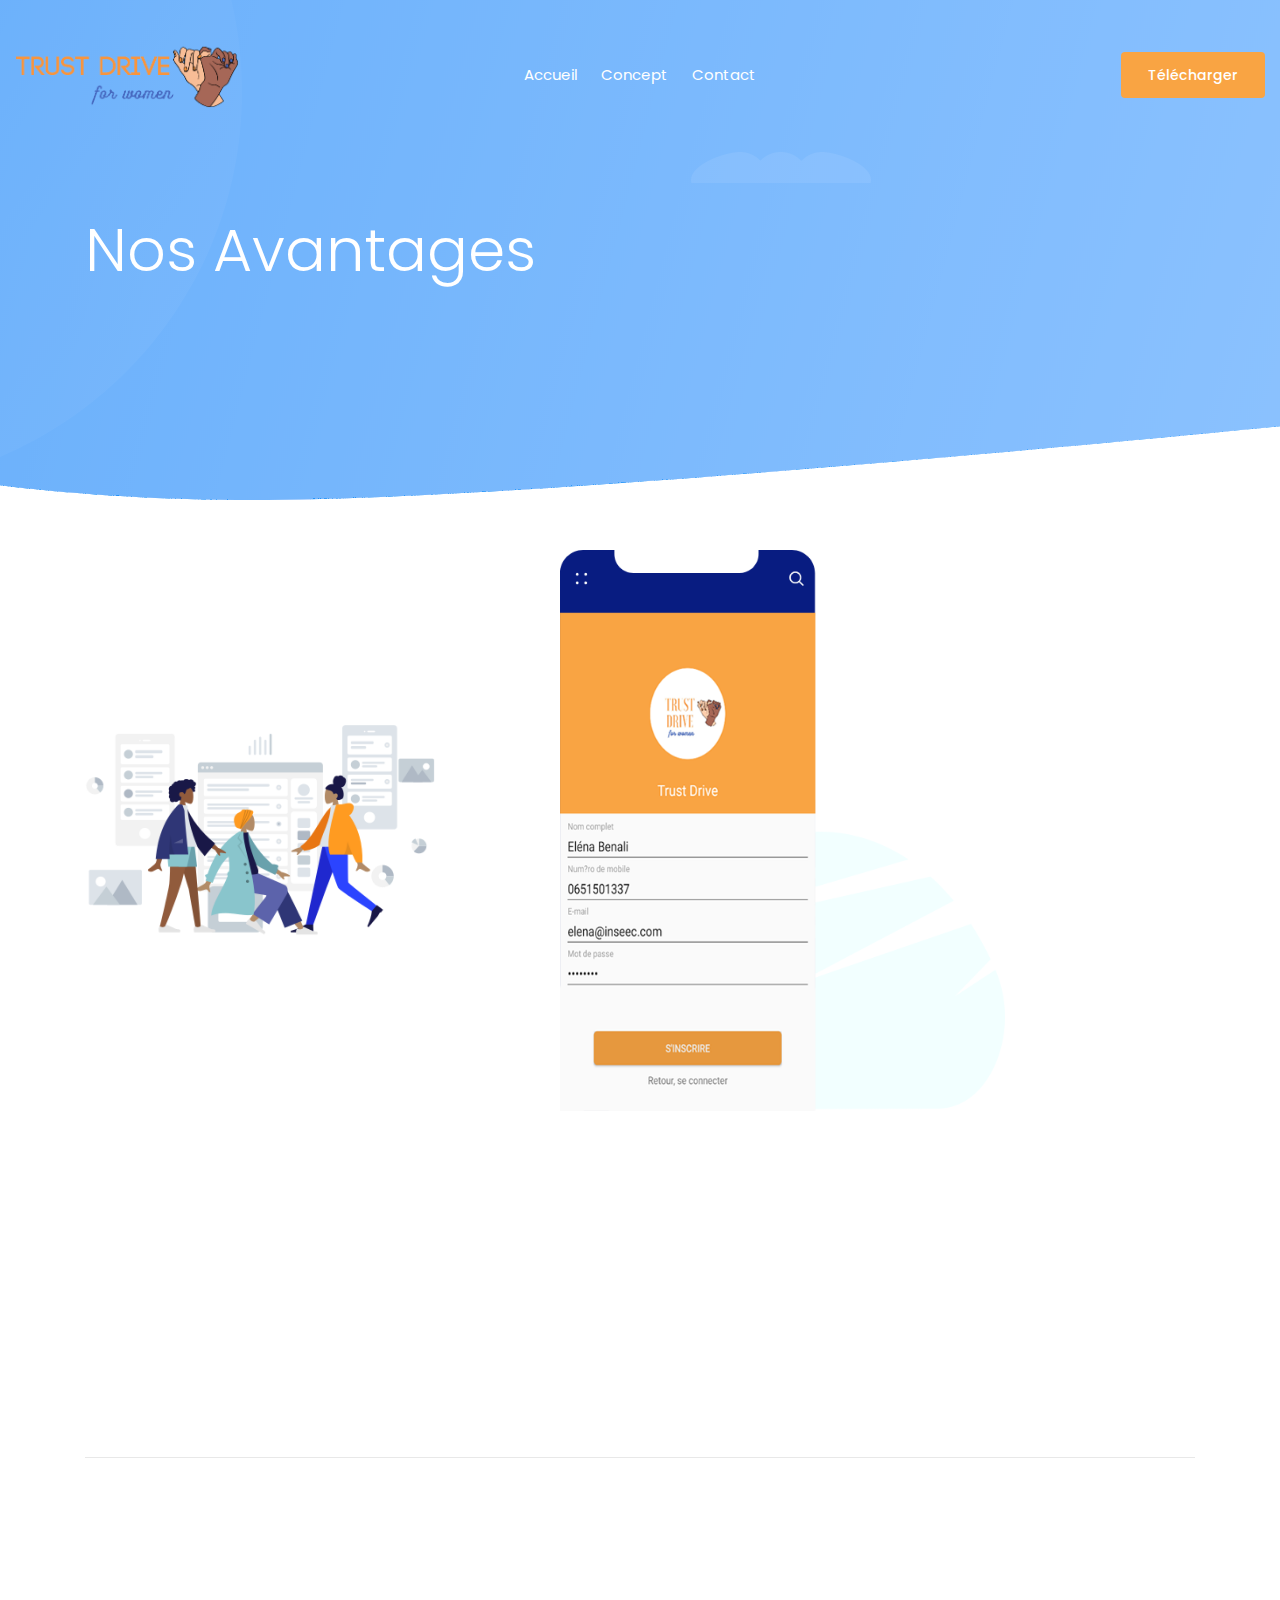
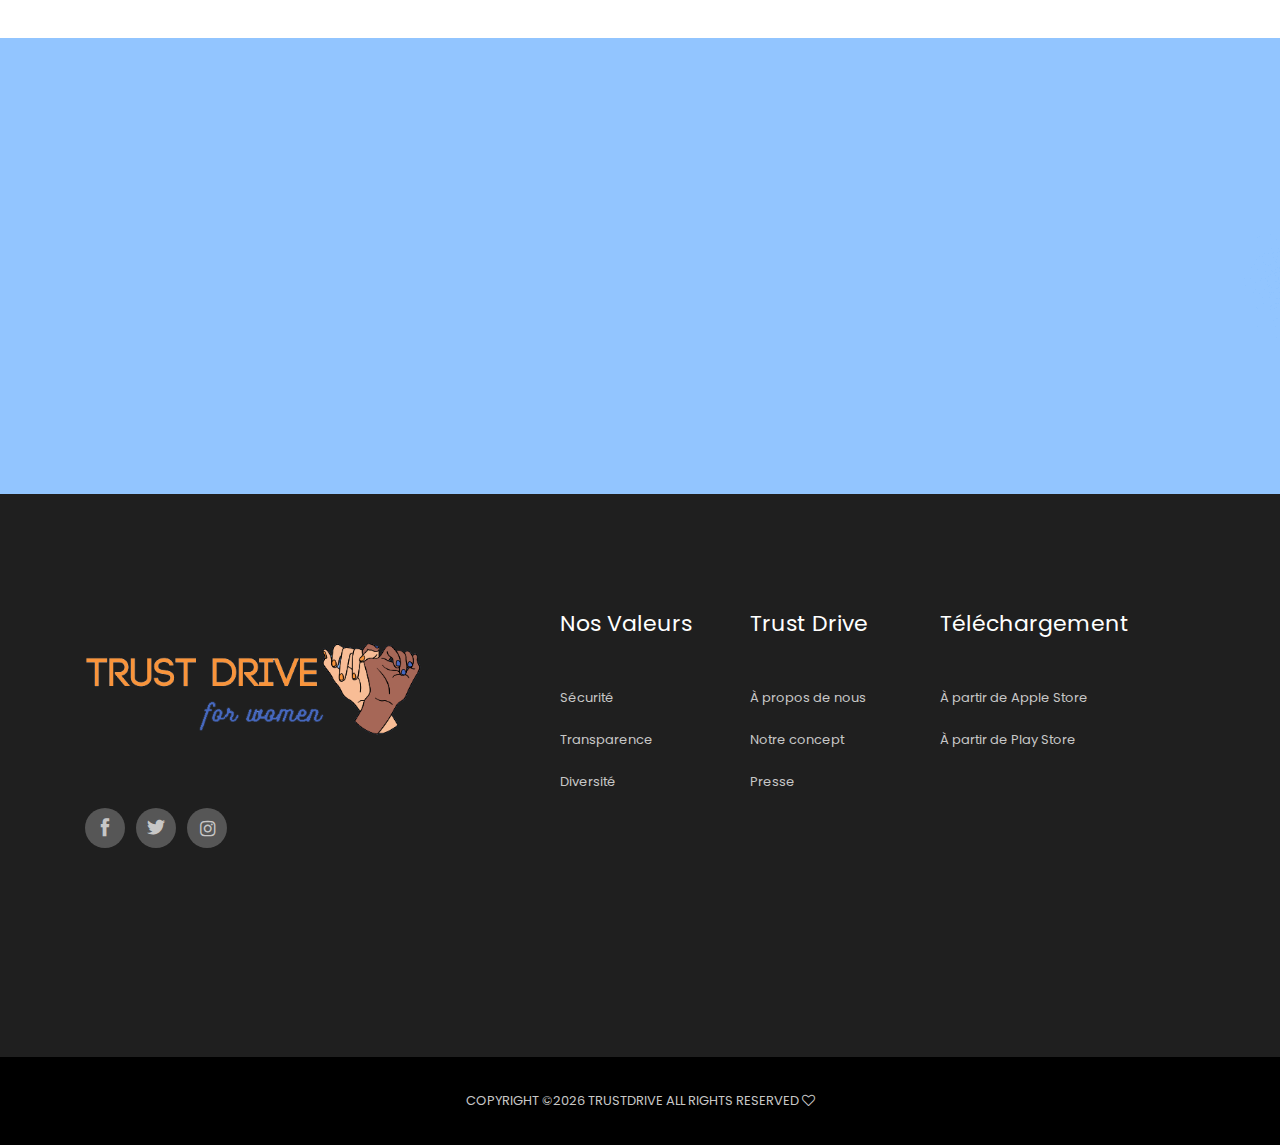
==== commit d1430eb6: "Button Links finis" ====
--- a/concept.html
+++ b/concept.html
@@ -4,7 +4,7 @@
 <head>
     <meta charset="utf-8">
     <meta http-equiv="x-ua-compatible" content="ie=edge">
-    <title>AppLab</title>
+    <title> Trust Drive App </title>
     <meta name="description" content="">
     <meta name="viewport" content="width=device-width, initial-scale=1">
 
@@ -34,55 +34,45 @@
 
     <!-- header-start -->
     <header>
-        <div class="header-area ">
-            <div id="sticky-header" class="main-header-area">
-                <div class="container-fluid">
-                    <div class="row align-items-center">
-                        <div class="col-xl-3 col-lg-2">
-                            <div class="logo">
-                                <a href="index.html">
-                                    <img src="img/logo.png" alt="">
-                                </a>
-                            </div>
-                        </div>
-                        <div class="col-xl-6 col-lg-7">
-                            <div class="main-menu  d-none d-lg-block">
-                                <nav>
-                                    <ul id="navigation">
-                                        <li><a class="active" href="index.html">home</a></li>
-                                        <li><a href="features.html">Features</a></li>
-                                        <li><a href="Pricing.html">Pricing</a></li>
-                                        <li><a href="#">blog <i class="ti-angle-down"></i></a>
-                                            <ul class="submenu">
-                                                <li><a href="blog.html">blog</a></li>
-                                                <li><a href="single-blog.html">single-blog</a></li>
-                                            </ul>
-                                        </li>
-                                        <li><a href="#">pages <i class="ti-angle-down"></i></a>
-                                            <ul class="submenu">
-                                                 <li><a href="elements.html">elements</a></li>
-                                            </ul>
-                                        </li>
-                                        <li><a href="contact.html">Contact</a></li>
-                                    </ul>
-                                </nav>
-                            </div>
-                        </div>
-                        <div class="col-xl-3 col-lg-3 d-none d-lg-block">
-                            <div class="Appointment">
-                                <div class="book_btn d-none d-lg-block">
-                                    <a  href="#">Download</a>
-                                </div>
-                            </div>
-                        </div>
-                        <div class="col-12">
-                            <div class="mobile_menu d-block d-lg-none"></div>
-                        </div>
-                    </div>
-
-                </div>
-            </div>
-        </div>
+      <div class="header-area ">
+        <div class="main-header-area">
+          <div class="container-fluid">
+            <div class="row align-items-center">
+              <div class="col-xl-3 col-lg-2">
+                <div class="logo">
+                  <a href="index.html">
+                    <img src="img/Logo-fond-bleu.png" height="100" alt="">
+                  </a>
+                </div>
+              </div>
+                
+              <div class="col-xl-6 col-lg-7">
+                <div class="main-menu  d-none d-lg-block">
+                  <nav>
+                    <ul id="navigation">
+                      <li><a class="active" href="index.html">Accueil</a></li>
+                      <li><a href="features.html">Concept</a></li>
+                      <li><a href="contact.html">Contact</a></li>
+                    </ul>
+                  </nav>
+                </div>
+              </div>
+                
+              <div class="col-xl-3 col-lg-3 d-none d-lg-block">
+                <div class="Appointment">
+                  <div class="book_btn d-none d-lg-block">
+                    <a  href="#">Télécharger</a>
+                  </div>
+                </div>
+              </div>
+              <div class="col-12">
+                <div class="mobile_menu d-block d-lg-none"></div>
+              </div>
+            </div>
+
+          </div>
+        </div>
+      </div>
     </header>
     <!-- header-end -->
 
@@ -92,7 +82,7 @@
             <div class="row">
                 <div class="col-xl-12">
                     <div class="bradcam_text">
-                        <h3>App Features</h3>
+                        <h3>Nos Avantages</h3>
                     </div>
                 </div>
             </div>
@@ -101,56 +91,7 @@
     <!-- /bradcam_area  -->
 
     <!-- about  -->
-    <div class="features_area ">
-        <div class="container">
-            <div class="features_main_wrap">
-                    <div class="row  align-items-center">
-                            <div class="col-xl-5 col-lg-5 col-md-6">
-                                <div class="features_info2">
-                                    <h3>Features that give
-                                        you real feel</h3>
-                                    <p>Lorem ipsum dolor sit amet, consectetur adipiscing elit sed do eiusmod tempor incididunt
-                                        ut labore et dolore magna aliqua. Quis ipsum suspendisse ultrices gravida Risus com odo
-                                        viverra maecenas.</p>
-                                    <div class="about_btn">
-                                        <a class="boxed-btn4" href="#">Download Now</a>
-                                    </div>
-                                </div>
-                            </div>
-                            <div class="col-xl-5 col-lg-5 offset-xl-1 offset-lg-1 col-md-6 ">
-                                <div class="about_draw wow fadeInUp" data-wow-duration=".7s" data-wow-delay=".5s">
-                                    <img src="img/ilstrator_img/draw.png" alt="">
-                                </div>
-                            </div>
-                    </div>
-            </div>
-            <div class="features_main_wrap">
-                    <div class="row  align-items-center">
-                            <div class="col-xl-5 col-lg-5 offset-xl-1 offset-lg-1 col-md-6">
-                                <div class="about_image wow fadeInLeft" data-wow-duration=".4s" data-wow-delay=".3s">
-                                    <img src="img/ilstrator_img/phone.png" alt="">
-                                </div>
-                            </div>
-                            <div class="col-xl-6 col-lg-6 col-md-6">
-                                <div class="features_info">
-                                    <h3 class="wow fadeInUp" data-wow-duration=".5s" data-wow-delay=".3s" >Easy setup and <br>
-                                            management</h3>
-                                    <p class="wow fadeInUp" data-wow-duration=".6s" data-wow-delay=".4s"  >Lorem ipsum dolor sit amet, consectetur adipiscing elit sed do eiusmod tempor incididunt.</p>
-                                    <ul>
-                                        <li class="wow fadeInUp" data-wow-duration=".7s" data-wow-delay=".5s" > Apartments frequently or motionless. </li>
-                                        <li class="wow fadeInUp" data-wow-duration=".8s" data-wow-delay=".6s" > Duis aute irure dolor in reprehenderit in voluptate. </li>
-                                        <li class="wow fadeInUp" data-wow-duration=".9s" data-wow-delay=".7s" > Voluptatem quia voluptas sit aspernatur.</li>
-                                    </ul>
-            
-                                    <div class="about_btn wow fadeInUp" data-wow-duration=".10s" data-wow-delay=".8s" >
-                                        <a class="boxed-btn4" href="#">Download Now</a>
-                                    </div>
-                                </div>
-                            </div>
-                        </div>
-            </div>
-        </div>
-    </div>
+
     <!--/ about  -->
 
     <!-- service_area_2  -->
@@ -173,22 +114,22 @@
                     <div class="col-lg-4 col-md-4">
                         <div class="single_service  wow fadeInUp" data-wow-duration=".5s" data-wow-delay=".3s">
                             <span>01</span>
-                            <h3>Sign Up for free</h3>
-                            <p>Lorem ipsum dolor sit amet, consectetur adipiscing elit sed do eiusmod tempor.</p>
-                        </div>
-                    </div>
-                    <div class="col-lg-4 col-md-4">
-                        <div class="single_service  wow fadeInUp" data-wow-duration=".6s" data-wow-delay=".4s">
-                            <span>02</span>
-                            <h3>Make your profile</h3>
-                            <p>Lorem ipsum dolor sit amet, consectetur adipiscing elit sed do eiusmod tempor.</p>
-                        </div>
-                    </div>
-                    <div class="col-lg-4 col-md-4  wow fadeInUp" data-wow-duration=".7s" data-wow-delay=".5s">
-                        <div class="single_service">
-                            <span>03</span>
-                            <h3>Enjoy the app</h3>
-                            <p>Lorem ipsum dolor sit amet, consectetur adipiscing elit sed do eiusmod tempor.</p>
+                <h3>Téléchargement gratuit</h3>
+                <p>Faites par des femmes pour des femmes, inscrivez vous gratuitement pour en bénéficier.</p>
+              </div>
+            </div>
+            <div class="col-lg-4 col-md-4">
+              <div class="single_service  wow fadeInUp" data-wow-duration=".6s" data-wow-delay=".4s">
+                <span>02</span>
+                <h3>Créer votre profil</h3>
+                <p>Identifiez-vous pour bénéficier de toutes les fonctionnalités de Trust Drive gratuitement en toute confiance.</p>
+              </div>
+            </div>
+            <div class="col-lg-4 col-md-4  wow fadeInUp" data-wow-duration=".7s" data-wow-delay=".5s">
+              <div class="single_service">
+                <span>03</span>
+                <h3>Découvrez l'application</h3>
+                <p>Nos Trusties vous accompagnent au quotidien, une communauté de femmes est à votre écoute.</p>
                         </div>
                     </div>
                 </div>
@@ -222,106 +163,105 @@
     <!--/ productivity_area  -->
 
     <!-- footer start -->
-    <footer class="footer">
-        <div class="footer_top">
-            <div class="container">
-                <div class="row">
-                    <div class="col-xl-4 col-md-6 col-lg-4">
-                        <div class="footer_widget">
-                            <div class="footer_logo">
-                                <a href="#">
-                                    <img src="img/logo.png" alt="">
-                                </a>
-                            </div>
-                            <p>
-                                Firmament morning sixth subdue darkness
-                                creeping gathered divide.
-                            </p>
-                            <div class="socail_links">
-                                <ul>
-                                    <li>
-                                        <a href="#">
-                                            <i class="ti-facebook"></i>
-                                        </a>
-                                    </li>
-                                    <li>
-                                        <a href="#">
-                                            <i class="ti-twitter-alt"></i>
-                                        </a>
-                                    </li>
-                                    <li>
-                                        <a href="#">
-                                            <i class="fa fa-instagram"></i>
-                                        </a>
-                                    </li>
-                                </ul>
-                            </div>
-
-                        </div>
-                    </div>
-                    <div class="col-xl-2 offset-xl-1 col-md-6 col-lg-3">
-                        <div class="footer_widget">
-                            <h3 class="footer_title">
-                                    Services
-                            </h3>
-                            <ul>
-                                <li><a href="#">Team management</a></li>
-                                <li><a href="#">Collaboration</a></li>
-                                <li><a href="#">Todo</a></li>
-                                <li><a href="#">Events</a></li>
-                            </ul>
-
-                        </div>
-                    </div>
-                    <div class="col-xl-2 col-md-6 col-lg-2">
-                        <div class="footer_widget">
-                            <h3 class="footer_title">
-                                    Useful Links
-                            </h3>
-                            <ul>
-                                <li><a href="#">Pricing</a></li>
-                                <li><a href="#">Features</a></li>
-                                <li><a href="#">Blog</a></li>
-                                <li><a href="#">Contact</a></li>
-                            </ul>
-                        </div>
-                    </div>
-                    <div class="col-xl-3 col-md-6 col-lg-3">
-                        <div class="footer_widget">
-                            <h3 class="footer_title">
-                                    Downloads
-                            </h3>
-                            <ul>
-                                <li>
-                                    <a href="#">
-                                        Download from Apple Store
-
-                                    </a>
-                                </li>
-                                <li><a href="#">
-                                        Download from Play Store
-                                    </a>
-                                </li>
-                                </ul>
-                        </div>
-                    </div>
-                </div>
-            </div>
-        </div>
-        <div class="copy-right_text">
-            <div class="container">
-                <div class="footer_border"></div>
-                <div class="row">
-                    <div class="col-xl-12">
-                        <p class="copy_right text-center">
-                            <!-- Link back to Colorlib can't be removed. Template is licensed under CC BY 3.0. -->
-Copyright &copy;<script>document.write(new Date().getFullYear());</script> All rights reserved | This template is made with <i class="fa fa-heart-o" aria-hidden="true"></i> by <a href="https://colorlib.com" target="_blank">Colorlib</a>
-<!-- Link back to Colorlib can't be removed. Template is licensed under CC BY 3.0. -->
-                        </p>
-                    </div>
-                </div>
-            </div>
-        </div>
+ <footer class="footer">
+      <div class="footer_top">
+        <div class="container">
+          <div class="row">
+            <div class="col-xl-4 col-md-6 col-lg-4">
+              <div class="footer_widget">
+                <div class="footer_logo">
+                  <a href="#">
+                    <img src="img/Logo-fond-bleu.png" height="150" alt="logo-trust-drive">
+                  </a>
+                </div>
+                <p>
+               
+                </p>
+                <div class="socail_links">
+                  <ul>
+                    <li>
+                      <a href="#">
+                        <i class="ti-facebook"></i>
+                      </a>
+                    </li>
+                    <li>
+                      <a href="#">
+                        <i class="ti-twitter-alt"></i>
+                      </a>
+                    </li>
+                    <li>
+                      <a href="#">
+                        <i class="fa fa-instagram"></i>
+                      </a>
+                    </li>
+                  </ul>
+                </div>
+
+              </div>
+            </div>
+            <div class="col-xl-2 offset-xl-1 col-md-6 col-lg-3">
+              <div class="footer_widget">
+                <h3 class="footer_title">
+                  Nos valeurs
+                </h3>
+                <ul>
+                  <li><a href="#">Sécurité</a></li>
+                  <li><a href="#">Transparence</a></li>
+                  <li><a href="#">Diversité</a></li>
+    
+                </ul>
+
+              </div>
+            </div>
+            <div class="col-xl-2 col-md-6 col-lg-2">
+              <div class="footer_widget">
+                <h3 class="footer_title">
+                  Trust Drive 
+                </h3>
+                <ul>
+                  <li><a href="#">À propos de nous</a></li>
+                  <li><a href="#">Notre concept</a></li>
+                 
+                  <li><a href="#">Presse</a></li>
+                </ul>
+              </div>
+            </div>
+            <div class="col-xl-3 col-md-6 col-lg-3">
+              <div class="footer_widget">
+                <h3 class="footer_title">
+                  Téléchargement 
+                </h3>
+                <ul>
+                  <li>
+                    <a href="#">
+                   À partir de Apple Store
+
+                    </a>
+                  </li>
+                  <li><a href="#">
+                    À partir de Play Store
+                    </a>
+                  </li>
+                </ul>
+              </div>
+            </div>
+          </div>
+        </div>
+      </div>
+      <div class="copy-right_text">
+        <div class="container">
+          <div class="footer_border"></div>
+          <div class="row">
+            <div class="col-xl-12">
+              <p class="copy_right text-center">
+                <!-- Link back to Colorlib can't be removed. Template is licensed under CC BY 3.0. -->
+                COPYRIGHT &copy;<script>document.write(new Date().getFullYear());</script> TRUSTDRIVE ALL RIGHTS RESERVED <i class="fa fa-heart-o" aria-hidden="true"></i><a href="https://colorlib.com" target="_blank"></a>
+                <!-- Link back to Colorlib can't be removed. Template is licensed under CC BY 3.0. -->
+              </p>
+            </div>
+          </div>
+        </div>
+      </div>
     </footer>
     <!--/ footer end  -->
 
--- a/css/style.css
+++ b/css/style.css
@@ -272,14 +272,14 @@
 .bradcam_overlay::before {
   position: absolute;
   content: "";
-  /* Permalink - use to edit and share this gradient: https://colorzilla.com/gradient-editor/#5db2ff+0,7db9e8+100&1+24,0+96 */
-  background: -moz-linear-gradient(left, #5db2ff 0%, #65b4f9 24%, rgba(124, 185, 233, 0) 96%, rgba(125, 185, 232, 0) 100%);
+  /* Permalink - use to edit and share this gradient: https://colorzilla.com/gradient-editor/#f9a443+0,7db9e8+100&1+24,0+96 */
+  background: -moz-linear-gradient(left, #f9a443 0%, #65b4f9 24%, rgba(124, 185, 233, 0) 96%, rgba(125, 185, 232, 0) 100%);
   /* FF3.6-15 */
-  background: -webkit-linear-gradient(left, #5db2ff 0%, #65b4f9 24%, rgba(124, 185, 233, 0) 96%, rgba(125, 185, 232, 0) 100%);
+  background: -webkit-linear-gradient(left, #f9a443 0%, #65b4f9 24%, rgba(124, 185, 233, 0) 96%, rgba(125, 185, 232, 0) 100%);
   /* Chrome10-25,Safari5.1-6 */
-  background: linear-gradient(to right, #5db2ff 0%, #65b4f9 24%, rgba(124, 185, 233, 0) 96%, rgba(125, 185, 232, 0) 100%);
+  background: linear-gradient(to right, #f9a443 0%, #65b4f9 24%, rgba(124, 185, 233, 0) 96%, rgba(125, 185, 232, 0) 100%);
   /* W3C, IE10+, FF16+, Chrome26+, Opera12+, Safari7+ */
-  filter: progid:DXImageTransform.Microsoft.gradient( startColorstr='#5db2ff', endColorstr='#007db9e8',GradientType=1 );
+  filter: progid:DXImageTransform.Microsoft.gradient( startColorstr='#f9a443', endColorstr='#007db9e8',GradientType=1 );
   /* IE6-9 */
   top: 0;
   left: 0;
@@ -417,7 +417,7 @@
 /* line 29, ../../Arafath/CL/CL October/214. App Landing Page/HTML/scss/_btn.scss */
 .boxed-btn3 {
   /* Permalink - use to edit and share this gradient: https://colorzilla.com/gradient-editor/#0181f5+0,5db2ff+100 */
-  background: #37EBED;
+  background: #f9a443;
   color: #fff;
   display: inline-block;
   padding: 14px 27px;
@@ -441,7 +441,7 @@
 
 /* line 48, ../../Arafath/CL/CL October/214. App Landing Page/HTML/scss/_btn.scss */
 .boxed-btn3:hover {
-  background: #4BA8FD;
+  background: #FA9016;
   color: #fff !important;
 }
 
@@ -458,7 +458,7 @@
 /* line 60, ../../Arafath/CL/CL October/214. App Landing Page/HTML/scss/_btn.scss */
 .boxed-btn4 {
   /* Permalink - use to edit and share this gradient: https://colorzilla.com/gradient-editor/#0181f5+0,5db2ff+100 */
-  background: #0181F5;
+  background: #f9a443;
   color: #fff;
   display: inline-block;
   padding: 14px 27px;
@@ -482,7 +482,7 @@
 
 /* line 79, ../../Arafath/CL/CL October/214. App Landing Page/HTML/scss/_btn.scss */
 .boxed-btn4:hover {
-  background: #0181F5;
+  background:#FA9016;
   color: #fff !important;
 }
 
@@ -644,8 +644,8 @@
 .prising_btn {
   display: inline-block;
   font-size: 14px;
-  color: #5DB2FF;
-  border: 1px solid #5DB2FF;
+  color: #f9a443;
+  border: 1px solid #f9a443;
   text-transform: capitalize;
   padding: 8px 28px;
   font-weight: 500;
@@ -656,7 +656,7 @@
 
 /* line 206, ../../Arafath/CL/CL October/214. App Landing Page/HTML/scss/_btn.scss */
 .prising_btn:hover {
-  background: #5DB2FF;
+  background: #f9a443;
   color: #fff;
 }
 
@@ -752,12 +752,12 @@
 /* line 28, ../../Arafath/CL/CL October/214. App Landing Page/HTML/scss/_slick-nav.scss */
 .slicknav_menu .slicknav_nav a:hover {
   background: transparent;
-  color: #5DB2FF;
+  color: #f9a443;
 }
 
 /* line 32, ../../Arafath/CL/CL October/214. App Landing Page/HTML/scss/_slick-nav.scss */
 .slicknav_menu .slicknav_nav a.active {
-  color: #5DB2FF;
+  color: #f9a443;
 }
 
 @media (max-width: 767px) {
@@ -1019,7 +1019,7 @@
 
 /* line 124, ../../Arafath/CL/CL October/214. App Landing Page/HTML/scss/_header.scss */
 .header-area .main-header-area .Appointment .book_btn a {
-  background: #42B3FA;
+  background: #f9a443;
   padding: 12px 26px;
   font-size: 14px;
   font-weight: 500;
@@ -1039,9 +1039,9 @@
 
 /* line 135, ../../Arafath/CL/CL October/214. App Landing Page/HTML/scss/_header.scss */
 .header-area .main-header-area .Appointment .book_btn a:hover {
-  background: #4BA8FD;
+  background: #FA9016;
   color: #fff;
-  border: 1px solid #4BA8FD;
+  border: 1px solid #FA9016;
 }
 
 /* line 143, ../../Arafath/CL/CL October/214. App Landing Page/HTML/scss/_header.scss */
@@ -2763,8 +2763,8 @@
 
 /* line 57, ../../Arafath/CL/CL October/214. App Landing Page/HTML/scss/_footer.scss */
 .footer .footer_top .footer_widget p.footer_text a.domain:hover {
-  color: #5DB2FF;
-  border-bottom: 1px solid #5DB2FF;
+  color: #f9a443;
+  border-bottom: 1px solid #f9a443;
 }
 
 /* line 63, ../../Arafath/CL/CL October/214. App Landing Page/HTML/scss/_footer.scss */
@@ -2775,8 +2775,8 @@
 
 /* line 67, ../../Arafath/CL/CL October/214. App Landing Page/HTML/scss/_footer.scss */
 .footer .footer_top .footer_widget p.footer_text.doanar a:hover {
-  color: #5DB2FF;
-  border-bottom: 1px solid #5DB2FF;
+  color: #f9a443;
+  border-bottom: 1px solid #f9a443;
 }
 
 /* line 71, ../../Arafath/CL/CL October/214. App Landing Page/HTML/scss/_footer.scss */
@@ -2798,7 +2798,7 @@
 
 /* line 85, ../../Arafath/CL/CL October/214. App Landing Page/HTML/scss/_footer.scss */
 .footer .footer_top .footer_widget ul li a:hover {
-  color: #5DB2FF;
+  color: #f9a443;
 }
 
 /* line 91, ../../Arafath/CL/CL October/214. App Landing Page/HTML/scss/_footer.scss */
@@ -2833,7 +2833,7 @@
   border: none;
   font-size: 14px;
   color: #fff;
-  background: #5DB2FF;
+  background: #f9a443;
   padding: 10px;
   padding: 0 22px;
   cursor: pointer;
@@ -2873,7 +2873,7 @@
 
 /* line 141, ../../Arafath/CL/CL October/214. App Landing Page/HTML/scss/_footer.scss */
 .footer .copy-right_text .copy_right a {
-  color: #5DB2FF;
+  color: #f9a443;
 }
 
 /* line 146, ../../Arafath/CL/CL October/214. App Landing Page/HTML/scss/_footer.scss */
@@ -2914,7 +2914,7 @@
 /* line 168, ../../Arafath/CL/CL October/214. App Landing Page/HTML/scss/_footer.scss */
 .footer .socail_links ul li a:hover {
   color: #fff !important;
-  background: #5DB2FF;
+  background: #f9a443;
 }
 
 /* line 1, ../../Arafath/CL/CL October/214. App Landing Page/HTML/scss/_bradcam.scss */
@@ -3233,7 +3233,7 @@
 
 /* line 28, ../../Arafath/CL/CL October/214. App Landing Page/HTML/scss/_department.scss */
 .our_department_area .single_department .department_content h3 a:hover {
-  color: #5DB2FF;
+  color: #f9a443;
 }
 
 /* line 33, ../../Arafath/CL/CL October/214. App Landing Page/HTML/scss/_department.scss */
@@ -3247,7 +3247,7 @@
 
 /* line 40, ../../Arafath/CL/CL October/214. App Landing Page/HTML/scss/_department.scss */
 .our_department_area .single_department .department_content a.learn_more {
-  color: #5DB2FF;
+  color: #f9a443;
   font-size: 16px;
 }
 
@@ -3293,7 +3293,7 @@
 .testmonial_area::before {
   position: absolute;
   content: "";
-  background: #5DB2FF;
+  background: #92c5ff;
   width: 100%;
   height: 100%;
   left: 0;
@@ -3317,7 +3317,7 @@
   font-weight: 400;
   margin-top: 80px;
   margin-bottom: 26px;
-  text-decoration: underline;
+  text-decoration: none;
 }
 
 @media (max-width: 767px) {
@@ -3404,7 +3404,7 @@
 
 /* line 97, ../../Arafath/CL/CL October/214. App Landing Page/HTML/scss/_tesmonial.scss */
 .testmonial_area .owl-carousel .owl-nav div:hover {
-  background: #0181F5;
+  background: #c6d8ff;
 }
 
 /* line 1, ../../Arafath/CL/CL October/214. App Landing Page/HTML/scss/_service.scss */
@@ -3441,13 +3441,13 @@
   /* Permalink - use to edit and share this gradient: https://colorzilla.com/gradient-editor/#0181f5+0,5db2ff+100 */
   background: #0181f5;
   /* Old browsers */
-  background: -moz-linear-gradient(left, #0181f5 0%, #5db2ff 100%);
+  background: -moz-linear-gradient(left, #0181f5 0%, #f9a443 100%);
   /* FF3.6-15 */
-  background: -webkit-linear-gradient(left, #0181f5 0%, #5db2ff 100%);
+  background: -webkit-linear-gradient(left, #0181f5 0%, #f9a443 100%);
   /* Chrome10-25,Safari5.1-6 */
-  background: linear-gradient(to right, #0181f5 0%, #5db2ff 100%);
+  background: linear-gradient(to right, #0181f5 0%, #f9a443 100%);
   /* W3C, IE10+, FF16+, Chrome26+, Opera12+, Safari7+ */
-  filter: progid:DXImageTransform.Microsoft.gradient( startColorstr='#0181f5', endColorstr='#5db2ff',GradientType=1 );
+  filter: progid:DXImageTransform.Microsoft.gradient( startColorstr='#0181f5', endColorstr='#f9a443',GradientType=1 );
   /* IE6-9 */
   width: 110px;
   height: 110px;
@@ -3692,7 +3692,7 @@
 
 /* line 55, ../../Arafath/CL/CL October/214. App Landing Page/HTML/scss/_experts.scss */
 .expert_doctors_area .single_expert:hover .experts_name {
-  background: #5DB2FF;
+  background: #f9a443;
 }
 
 /* line 57, ../../Arafath/CL/CL October/214. App Landing Page/HTML/scss/_experts.scss */
